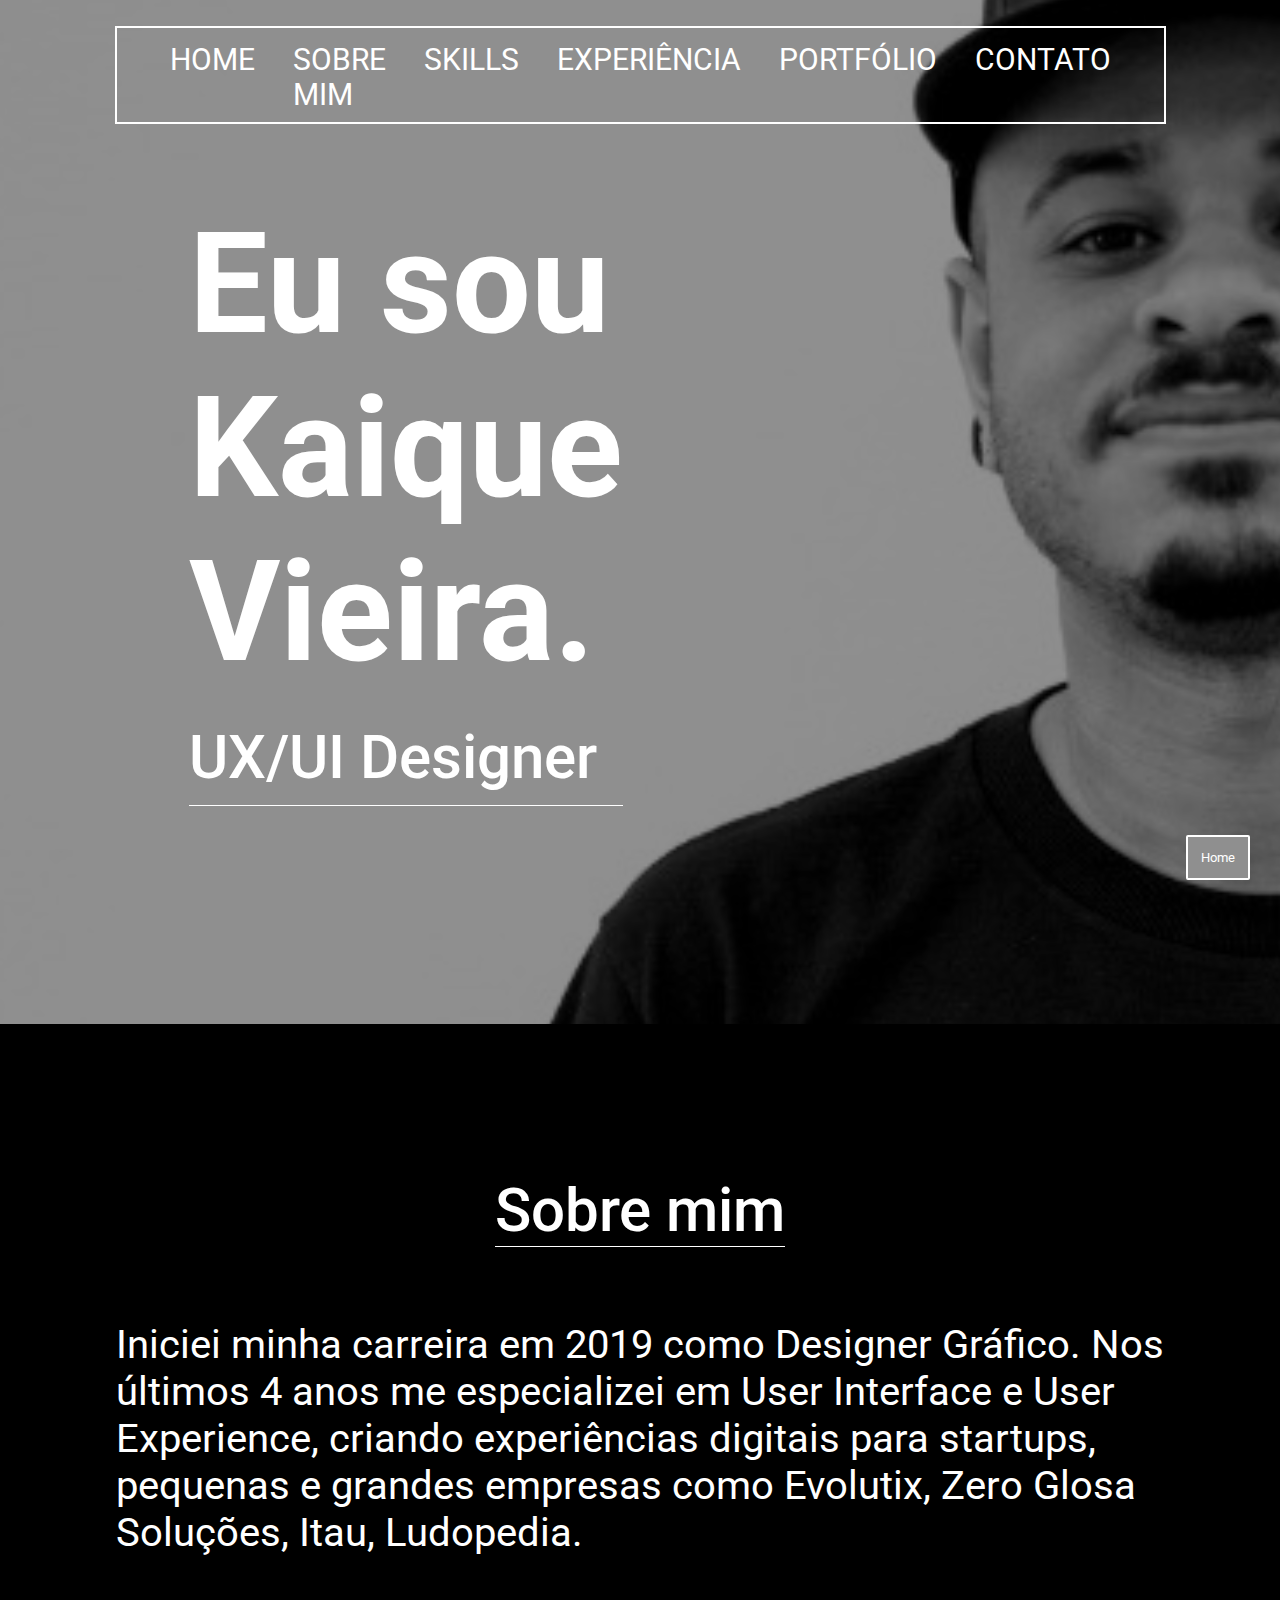
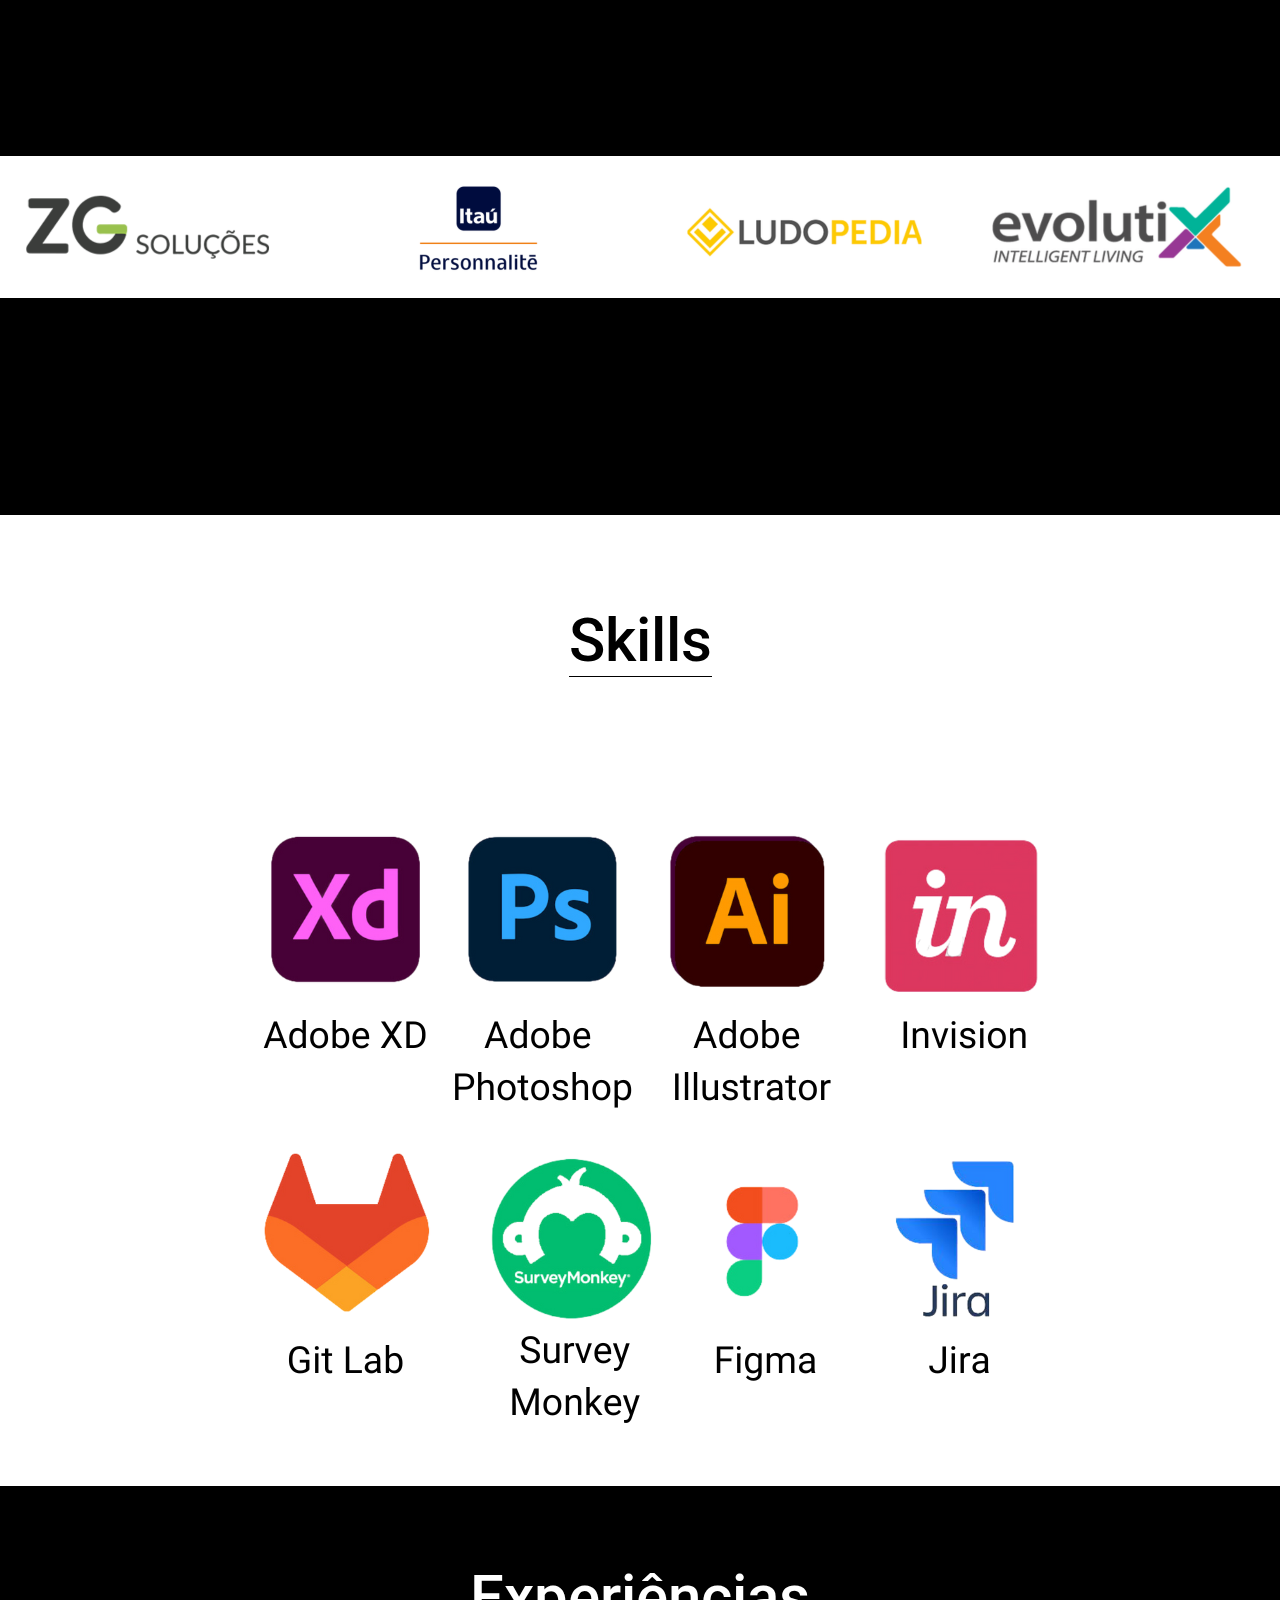
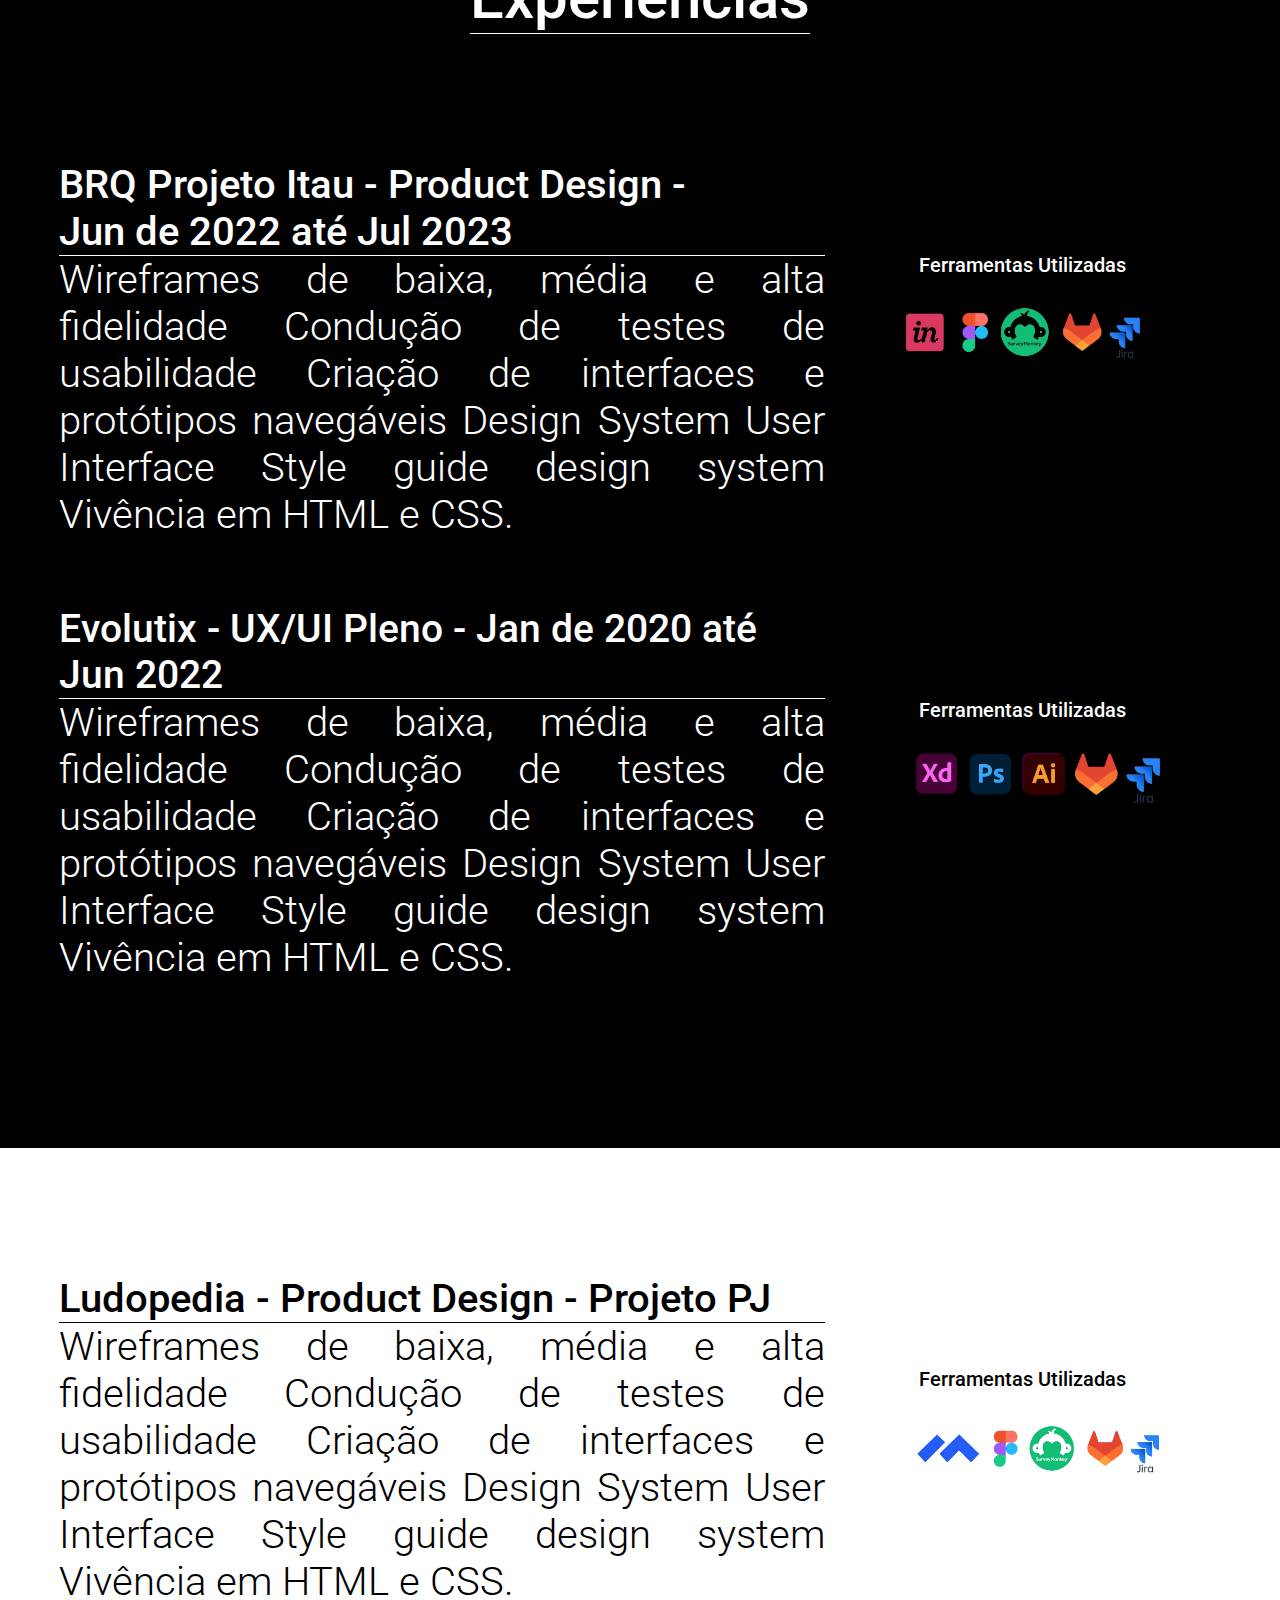
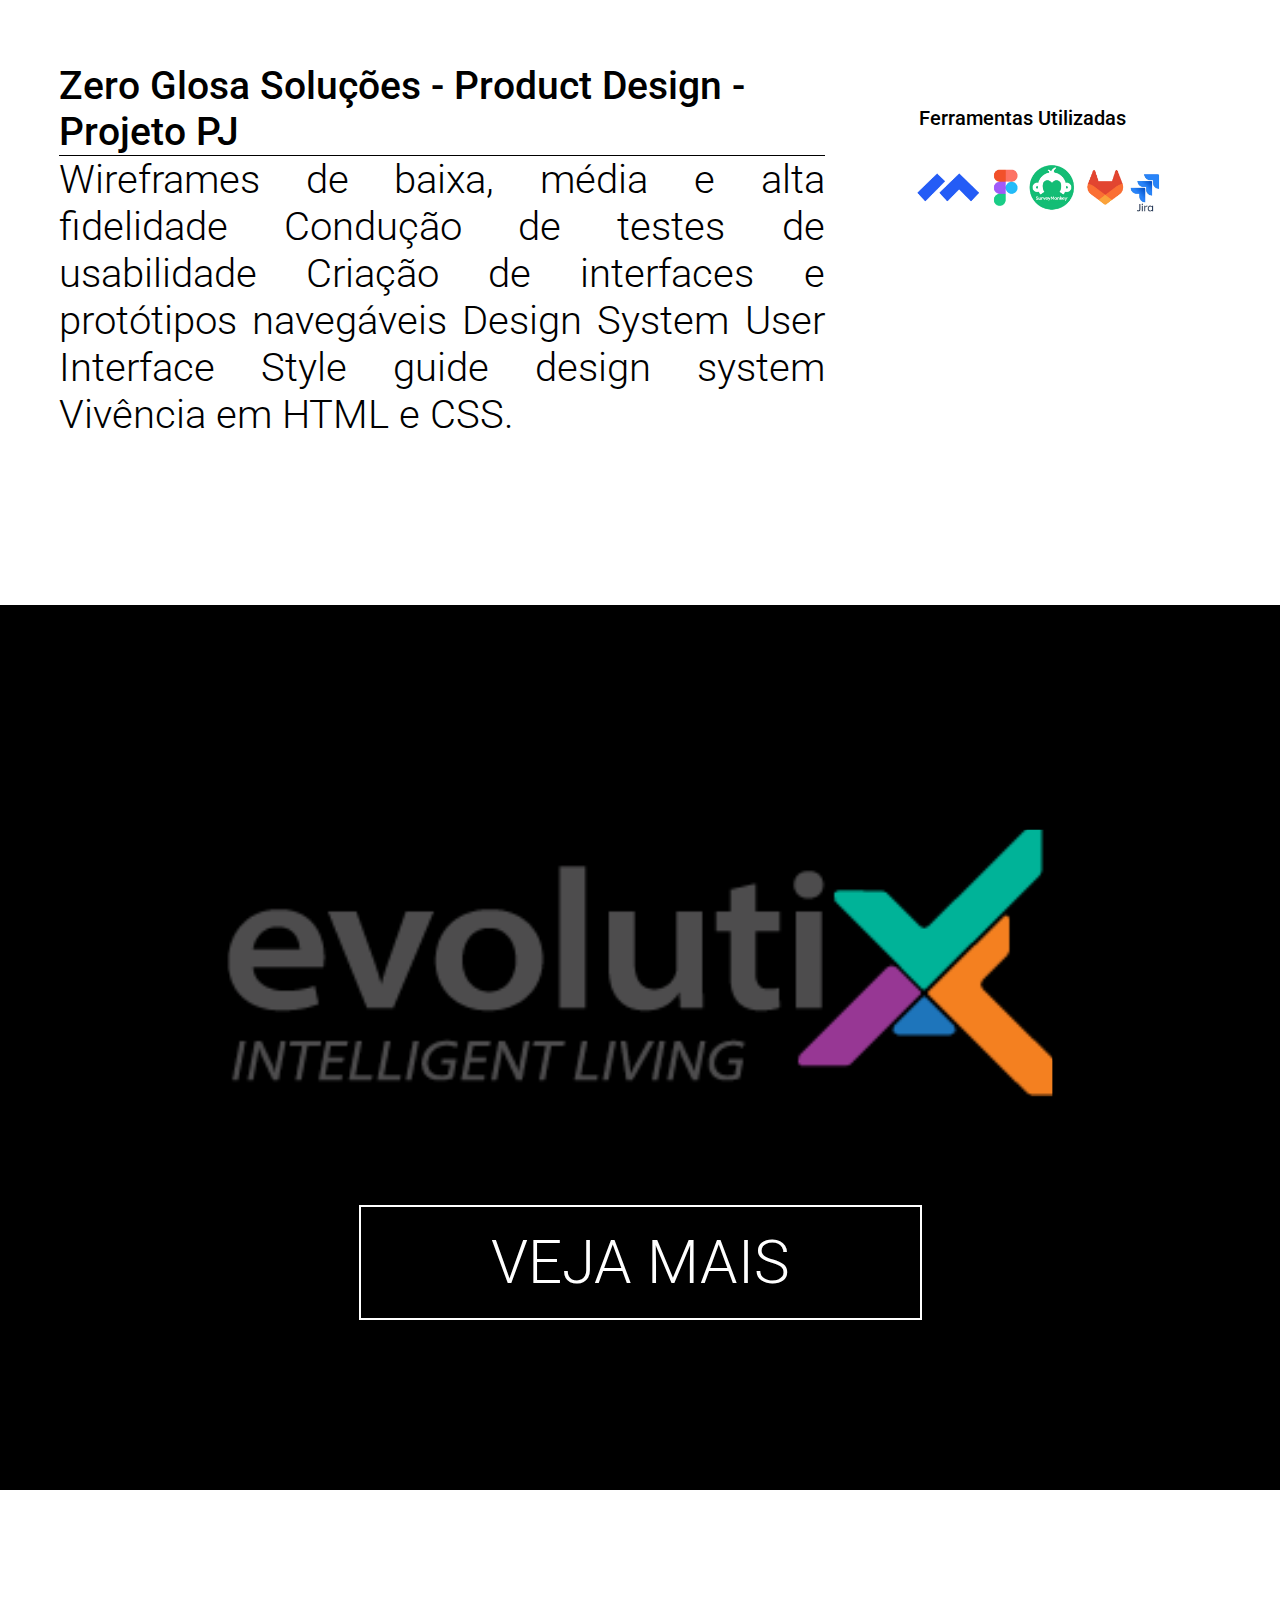
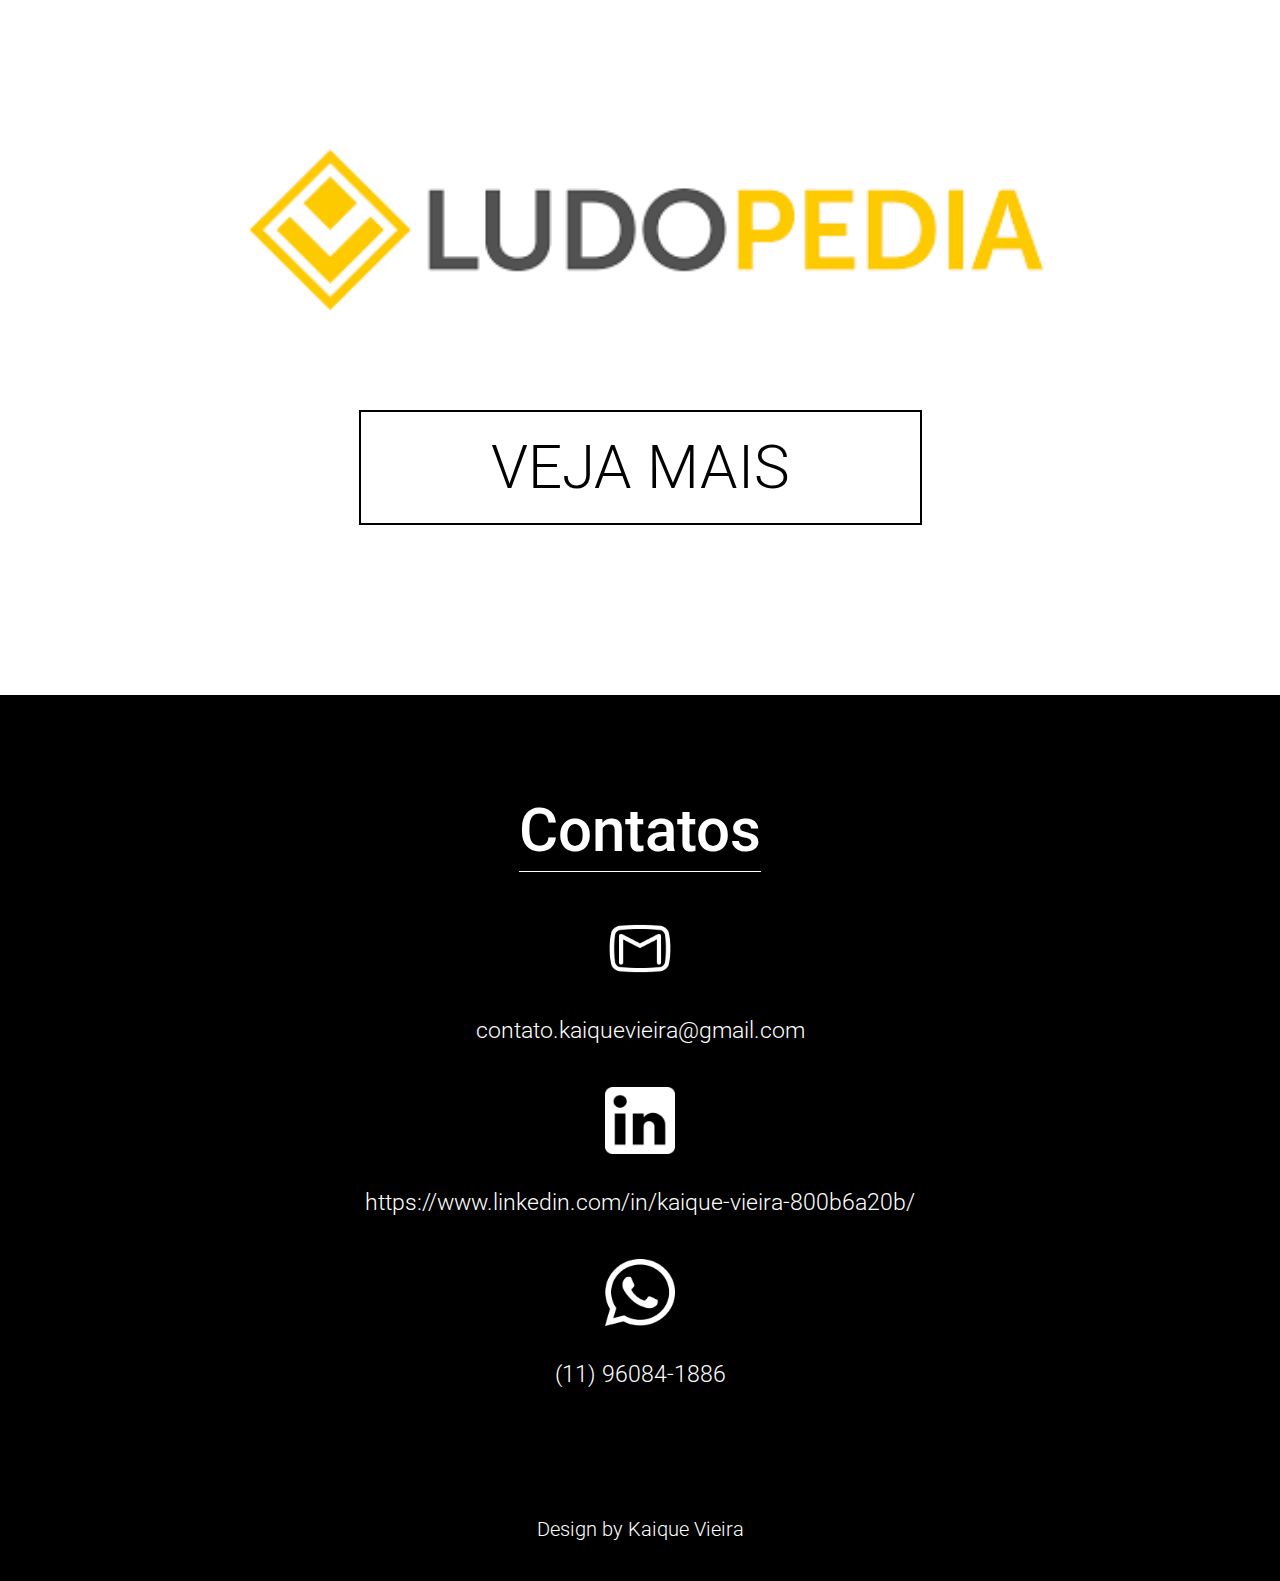
==== index.html @ ed9632e8 "recuperação de versão" ====
<!DOCTYPE html>
<html lang="pt-br">
<head>
	<meta charset="UTF-8">
	<meta name="viewport" content="width=device-width, initial-scale=1.0">
	<meta name="description" content="Olá! Sou Kaique Vieira e esse é meu portfólio.">
	<link rel="stylesheet" type="text/css" href="style.css">
	<script type="text/javascript" src="btn.js"></script>
	<title>Kaique Vieira - Portfólio</title>
</head>
<body>
	<button onclick="topFunction()" id="home-btn" title="Go to top">Home</button>
	<header class="cabecalho">
		<nav class="cabecalho-menu">
			<a class="cabecalho-menu-item" href="#home">HOME</a>
			<a class="cabecalho-menu-item" href="#about">SOBRE MIM</a>
			<a class="cabecalho-menu-item" href="#skills">SKILLS</a>
			<a class="cabecalho-menu-item" href="#exp">EXPERIÊNCIA</a>
			<a class="cabecalho-menu-item" href="#port">PORTFÓLIO</a>
			<a class="cabecalho-menu-item" href="#contato">CONTATO</a>
		</nav>
	</header>
	<main class="conteudo">
		<section class="conteudo-principal" id="home">
			<div class="conteudo-principal-escrito">
				<h1 class="conteudo-principal-escrito-titulo">Eu sou <br> Kaique <br> Vieira.</h1>
				<h3 class="conteudo-principal-escrito-subtitulo">UX/UI Designer</h3>
			</div>
		</section>
		<section class="conteudo-sobre" id="about">
				<h1 class="conteudo-sobre-titulo">Sobre mim</h1>
				<p class="conteudo-sobre-desc">
					Iniciei minha carreira em 2019 como Designer Gráfico. Nos <br>
					últimos 4 anos me especializei em User Interface e User <br>
					Experience, criando experiências digitais para startups, <br>
					pequenas e grandes empresas como Evolutix, Zero Glosa <br>
					Soluções, Itau, Ludopedia.
				</p>
			<img class="conteudo-sobre-imagem" src="src/SobreMim/SobreMim.png">
		</section>
		<section class="conteudo-skills" id="skills">
			<h1 class="conteudo-skills-titulo">Skills</h1>
			<img class="conteudo-skills-imagem" src="src/Skills/skills.png">
		</section>
		<section class="conteudo-experiencias" id="exp">
				<div class="conteudo-experiencias-titulo">
					<h1 class="conteudo-experiencias-titulo-h1">Experiências</h1> 
				</div>
				<div class="conteudo-experiencias-itens-column">
					<div class="conteudo-experiencias-itens-brq">
						<h2 class="conteudo-experiencias-itens-brq-titulo">
							BRQ Projeto Itau - Product Design - <br>
							Jun de 2022 até Jul 2023
						</h2>
						<p class="conteudo-experiencias-itens-brq-desc">
							Wireframes de baixa, média e alta fidelidade 
							Condução de testes de usabilidade Criação de 
							interfaces e protótipos navegáveis Design System 
							User Interface Style guide design system  Vivência 
							em HTML e CSS.                    
						</p>
					</div>
						<div class="conteudo-experiencias-itens-brq-titulo-ferramentas-column">
							<h3 class="conteudo-experiencias-itens-brq-titulo-ferramentas">Ferramentas Utilizadas</h4>
							<img class="conteudo-experiencias-itens-brq-imagens-ferramentas" src="src/Ferramentas/ferramentas brq.PNG" >
						</div>
					

				<div class="conteudo-experiencias-itens-evolutix">
					<h2 class="conteudo-experiencias-itens-evolutix-titulo">
						Evolutix - UX/UI Pleno - Jan de 2020 até Jun 2022
					</h2>
					<p class="conteudo-experiencias-itens-evolutix-desc">
						Wireframes de baixa, média e alta fidelidade 
						Condução de testes de usabilidade Criação de 
						interfaces e protótipos navegáveis Design System 
						User Interface Style guide design system  Vivência 
						em HTML e CSS.                    
					</p>
				</div>
					<div class="conteudo-experiencias-itens-evolutix-titulo-ferramentas-column">
						<h3 class="conteudo-experiencias-itens-evolutix-titulo-ferramentas">Ferramentas Utilizadas</h4>
						<img class="conteudo-experiencias-itens-evolutix-imagens-ferramentas" src="src/Ferramentas/ferramentas evolutix.PNG" >
					</div>
			</div>	


			<div class="conteudo-experiencias-itens-column-second">
				<div class="conteudo-experiencias-itens-ludopedia">
					<h2 class="conteudo-experiencias-itens-ludopedia-titulo">
						Ludopedia - Product Design - Projeto PJ 
					</h2>
					<p class="conteudo-experiencias-itens-ludopedia-desc">
						Wireframes de baixa, média e alta fidelidade 
						Condução de testes de usabilidade Criação de 
						interfaces e protótipos navegáveis Design System 
						User Interface Style guide design system  Vivência 
						em HTML e CSS.                    
					</p>
				</div>
					<div class="conteudo-experiencias-itens-ludopedia-titulo-ferramentas-column">
						<h3 class="conteudo-experiencias-itens-ludopedia-titulo-ferramentas">Ferramentas Utilizadas</h4>
						<img class="conteudo-experiencias-itens-ludopedia-imagens-ferramentas" src="src/Ferramentas/ferramentas ludopedia.PNG" >
					</div>
				

			<div class="conteudo-experiencias-itens-zg">
				<h2 class="conteudo-experiencias-itens-zg-titulo">
					Zero Glosa Soluções - Product Design - Projeto PJ
				</h2>
				<p class="conteudo-experiencias-itens-zg-desc">
					Wireframes de baixa, média e alta fidelidade 
					Condução de testes de usabilidade Criação de 
					interfaces e protótipos navegáveis Design System 
					User Interface Style guide design system  Vivência 
					em HTML e CSS.                    
				</p>
			</div>
				<div class="conteudo-experiencias-itens-zg-titulo-ferramentas-column">
					<h3 class="conteudo-experiencias-itens-zg-titulo-ferramentas">Ferramentas Utilizadas</h4>
					<img class="conteudo-experiencias-itens-zg-imagens-ferramentas" src="src/Ferramentas/ferramentas zg.PNG" >
				</div>
		</div>	



			


		</section>
		<section class="conteudo-portfolio-1" id="port">
			<div class="conteu-portfolio-evolutix">
				<img class="conteudo-portfolio-evolutix-imagem" src="src/portfolio/evolutix.png">
				<div  class="conteudo-portfolio-evolutix-btn">
					<button type="button" class="conteudo-portfolio-evolutix-btn-texto"> VEJA MAIS </button>
				</div>
			</div>
		</section>
		<section class="conteudo-portfolio-2">
			<div class="conteu-portfolio-ludopedia">
				<img class="conteudo-portfolio-ludopedia-imagem" src="src/portfolio/ludopedia.png" >
				<div  class="conteudo-portfolio-ludopedia-btn">
					<button type="button" class="conteudo-portfolio-ludopedia-btn-texto"> VEJA MAIS </button>
				</div>
			</div>
		</section>
	</main>
	<footer class="rodape" id="contato">
		<div class="rodape-conteudo">
			<h1 class="rodape-conteudo-titulo"> Contatos</h1>
			<img class="rodape-conteudo-imagem" src="src/Contato/email.png">
			<p class="rodape-conteudo-texto">contato.kaiquevieira@gmail.com</p>
			<img class="rodape-conteudo-imagem" src="src/Contato/linkedin.png">
			<p class="rodape-conteudo-texto">https://www.linkedin.com/in/kaique-vieira-800b6a20b/</p>
			<img class="rodape-conteudo-imagem" src="src/Contato/wpp.png">
			<p class="rodape-conteudo-texto">(11) 96084-1886</p>
			<h4 class="rodape-conteudo-assinatura">Design by Kaique Vieira</h4>
		</div>
	</footer>
</body>
</html>
---- style.css ----
@import url('https://fonts.googleapis.com/css2?family=Roboto:ital,wght@0,100;0,300;0,400;0,500;0,700;1,100;1,300&display=swap');

html{
  scroll-behavior: smooth;
}

* {
  margin: 0;
  padding: 0;
  box-sizing: border-box;
  text-decoration: none;
}

body{
  font-size: 100%;
  max-width: 1440px;
  margin: 0 auto;
  background: url(src/Home/Kaique\ Vieira\ -\ Home.png);
  background-repeat: no-repeat;
  background-position-x: center;
  background-color: #000;}

.cabecalho{
  display: flex;
  flex-direction: row;
  align-items: center;
  justify-content: center;
  padding: 26px 162px 0px 162px;
  background: rgba(0, 0, 0, 0.44);
}

.cabecalho-menu{
  display: flex;
  gap: 38px;
  border: 2px solid #FFF;
  padding: 14px 53px 10px 53px;
}

.cabecalho-menu-item{
  color: #FFF;
  text-align: justify;
  font-family: Roboto;
  font-size: 30px;
  font-style: normal;
  font-weight: 400;
  line-height: normal;
}

.cabecalho-menu-item:hover{
  color: #6FCF57;
}

.home{
  display: flex;
  background: rgba(0, 0, 0, 0.44);
}

.conteudo{
  background: rgba(0, 0, 0, 0.44);
}

.conteudo-principal{
  display: flex;
  flex-direction: row;
  align-items: center;
  justify-content: flex-start;
}

.conteudo-principal-escrito{
  display: flex;
  flex-direction: column;
  gap: 28px;
  padding: 78px 816px 369px 189px;
}

.conteudo-principal-escrito-titulo{
  color: #FFF;
  font-family: Roboto;
  font-size: 140px;
  font-style: normal;
  font-weight: 700;
  line-height: normal;
}

.conteudo-principal-escrito-subtitulo{
  color: #FFF;
  font-family: Roboto;
  font-size: 60px;
  font-style: normal;
  font-weight: 500;
  line-height: normal;
  padding-bottom: 12px;
  border-bottom: 1.6px solid #FFF;
}

.conteudo-sobre{
  display: flex;
  flex-direction: column;
  align-items: center;
  justify-content: center;
  background-color: #000;
}

.conteudo-sobre-titulo{
  color: #FFF;
  font-family: Roboto;
  font-size: 60px;
  font-style: normal;
  font-weight: 500;
  line-height: normal;
  border-bottom: 1.6px solid #FFF;
}

.conteudo-sobre-desc{
  color: #FFF;
  text-align: justify;
  font-family: Roboto;
  font-size: 40px;
  font-style: normal;
  font-weight: 400;
  line-height: normal;
  padding-top: 74px;
  padding-bottom: 200px;
}

.conteudo-sobre-imagem{
padding-bottom: 217px;
}


.conteudo-skills{
  display: flex;
  flex-direction: column;
  align-items: center;
  justify-content: center;
  background-color: #fff;
}

.conteudo-skills-titulo{
  color: #000;
  font-family: Roboto;
  font-size: 60px;
  font-style: normal;
  font-weight: 500;
  line-height: normal;
  border-bottom: 1.6px solid #000;
  padding-top: 90px;
}

.conteudo-experiencias-titulo{
  display: flex;
  flex-direction: column;
  align-items: center;
  justify-content: center;
}

.conteudo-experiencias-titulo-h1{
  color: #FFF;
  font-family: Roboto;
  font-size: 60px;
  font-style: normal;
  font-weight: 500;
  line-height: normal;
  padding-top: 76px;
  border-bottom: 1.6px solid #fff;
}

.conteudo-experiencias-itens-column{
  display: grid;
  grid-template-columns: auto auto auto;
  padding: 59px;
  
}

.conteudo-experiencias-itens-brq{
  grid-column-start: 1;
  grid-column-end: 3;
  
}

.conteudo-experiencias-itens-brq-titulo{
  padding-top: 68px;
  color: #FFF;
  text-align: left;
  font-family: Roboto;
  font-size: 40px;
  font-style: normal;
  font-weight: 500;
  line-height: normal;
}

.conteudo-experiencias-itens-brq-desc{
  border-top: 1.6px solid #fff;
  color: #FFF;
  text-align: justify;
  font-family: Roboto;
  font-size: 40px;
  font-style: normal;
  font-weight: 300;
  line-height: normal;
  
}

.conteudo-experiencias-itens-brq-titulo-ferramentas-column{
  padding-top: 160px;
  display: flex;
  flex-direction: column;
  align-items: center;
}
.conteudo-experiencias-itens-brq-titulo-ferramentas{
  color: #FFF;
  text-align: center;
  font-family: Roboto;
  font-size: 20px;
  font-style: normal;
  font-weight: 500;
  line-height: normal;
  
}

.conteudo-experiencias-itens-brq-imagens-ferramentas{
  width: 60%;
  padding-top: 30px;
}

.conteudo-experiencias-itens-evolutix{
  grid-column-start: 1;
  grid-column-end: 3;
  
}

.conteudo-experiencias-itens-evolutix-titulo{
  padding-top: 68px;
  color: #FFF;
  text-align: left;
  font-family: Roboto;
  font-size: 39px;
  font-style: normal;
  font-weight: 500;
  line-height: normal;

}

.conteudo-experiencias-itens-evolutix-desc{
  border-top: 1.6px solid #fff;
  color: #FFF;
  text-align: justify;
  font-family: Roboto;
  font-size: 40px;
  font-style: normal;
  font-weight: 300;
  line-height: normal;
  padding-bottom: 108px;
}

.conteudo-experiencias-itens-evolutix-titulo-ferramentas-column{
  padding-top: 160px;
  grid-column-start: 3;
  grid-column-end: 3;
}
.conteudo-experiencias-itens-evolutix-titulo-ferramentas{
  color: #FFF;
  text-align: center;
  font-family: Roboto;
  font-size: 20px;
  font-style: normal;
  font-weight: 500;
  line-height: normal;
  
}

.conteudo-experiencias-itens-evolutix-imagens-ferramentas{
  width: 85%;
  padding-top: 30px;
  padding-left: 90px;
}

.conteudo-experiencias-itens-column-second{
  display: grid;
  grid-template-columns: auto auto auto;
  padding: 59px;
  background-color: #FFF;
}


.conteudo-experiencias-itens-ludopedia{
  grid-column-start: 1;
  grid-column-end: 3;
  background-color: #FFF;
}

.conteudo-experiencias-itens-ludopedia-titulo{
  padding-top: 68px;
  color: #000;
  text-align: left;
  font-family: Roboto;
  font-size: 40px;
  font-style: normal;
  font-weight: 500;
  line-height: normal;

}

.conteudo-experiencias-itens-ludopedia-desc{
  border-top: 1.6px solid #000;
  color: #000;
  text-align: justify;
  font-family: Roboto;
  font-size: 40px;
  font-style: normal;
  font-weight: 300;
  line-height: normal;
  padding-bottom: 58px;
}

.conteudo-experiencias-itens-ludopedia-titulo-ferramentas-column{
  padding-top: 160px;
  grid-column-start: 3;
  grid-column-end: 3;
}
.conteudo-experiencias-itens-ludopedia-titulo-ferramentas{
  color: #000;
  text-align: center;
  font-family: Roboto;
  font-size: 20px;
  font-style: normal;
  font-weight: 500;
  line-height: normal;
  
}

.conteudo-experiencias-itens-ludopedia-imagens-ferramentas{
  width: 85%;
  padding-top: 30px;
  padding-left: 90px;
}


.conteudo-experiencias-itens-zg{
  grid-column-start: 1;
  grid-column-end: 3;
  background-color: #FFF;
}

.conteudo-experiencias-itens-zg-titulo{
  color: #000;
  text-align: left;
  font-family: Roboto;
  font-size: 39px;
  font-style: normal;
  font-weight: 500;
  line-height: normal;

}

.conteudo-experiencias-itens-zg-desc{
  border-top: 1.6px solid #000;
  color: #000;
  text-align: justify;
  font-family: Roboto;
  font-size: 40px;
  font-style: normal;
  font-weight: 300;
  line-height: normal;
  padding-bottom: 108px;
}

.conteudo-experiencias-itens-zg-titulo-ferramentas-column{
  padding-top: 43px;
  grid-column-start: 3;
  grid-column-end: 3;
}
.conteudo-experiencias-itens-zg-titulo-ferramentas{
  color: #000;
  text-align: center;
  font-family: Roboto;
  font-size: 20px;
  font-style: normal;
  font-weight: 500;
  line-height: normal;
  
}

.conteudo-experiencias-itens-zg-imagens-ferramentas{
  width: 85%;
  padding-top: 30px;
  padding-left: 90px;
}

.conteudo-portfolio-1{
  display: flex;
  flex-direction: column;
  align-items: center;
  justify-content: center;
  background-color: #000;
}

.conteudo-portfolio-evolutix-imagem{
  padding-top: 220px;
}

.conteudo-portfolio-evolutix-btn{
  display: flex;
  justify-content: center;
  padding-top:100px;
  padding-bottom: 170px;
  
}
.conteudo-portfolio-evolutix-btn-texto{
  color: #fff;
  text-align: center;
  font-family: Roboto;
  font-size: 60px;
  font-style: normal;
  font-weight: 300;
  line-height: normal;
  background-color: #000;
  padding: 20px 130px 20px 130px;
  border: 2px  solid #FFF;
}

.conteudo-portfolio-2{
  display: flex;
  flex-direction: column;
  align-items: center;
  justify-content: center;
  background-color: #FFF;
}
.conteudo-portfolio-ludopedia-imagem{
  padding-top: 200px;
}

.conteudo-portfolio-ludopedia-btn{
  display: flex;
  justify-content: center;
  padding-top: 40px;
  padding-bottom: 170px;
}
.conteudo-portfolio-ludopedia-btn-texto{
  color: #000;
  text-align: center;
  font-family: Roboto;
  font-size: 60px;
  font-style: normal;
  font-weight: 300;
  line-height: normal;
  background-color: white;
  padding: 20px 130px 20px 130px;
  border: 2px solid #000;
}

.rodape{
  background: #000;
  display: flex;
  flex-direction: row;
  align-items: center;
  justify-content: center;
}

.rodape-conteudo{
  display: flex;
  flex-direction: column;
  align-items: center;
  justify-content: center;
}

.rodape-conteudo-titulo{
  padding-top: 100px;
  padding-bottom: 5px;
  color: #FFF;
  font-family: Roboto;
  font-size: 60px;
  font-style: normal;
  font-weight: 500;
  line-height: normal;
  border-bottom: 1.6px solid #FFF;

}

.rodape-conteudo-texto{
  color: #FFF;
  font-family: Roboto;
  font-size: 23px;
  font-style: normal;
  font-weight: 300;
  line-height: normal;
  padding-top: 35px;
}

.rodape-conteudo-imagem{
  width: 70px;
  height: 110px;
  padding-top: 43px;
}


.rodape-conteudo-assinatura{
  color: #FFF;
  font-family: Roboto;
  font-size: 20px;
  font-style: normal;
  font-weight: 300;
  line-height: normal;
  padding-top: 129px;
  padding-bottom: 40px;
}


#home-btn {
  display: flex;
  position: fixed;
  bottom: 20px;
  right: 30px;
  z-index: 99;
  font-size: 13px;
  border: 2px solid #fff;
  outline: none;
  background-color: #8F8F8F;
  color: #FFF;
  font-family: Roboto;
  padding: 13px;
  border-radius: 2px;
}

#home-btn:hover {
  background-color: #1a1919;
  color: #6FCF57;
}
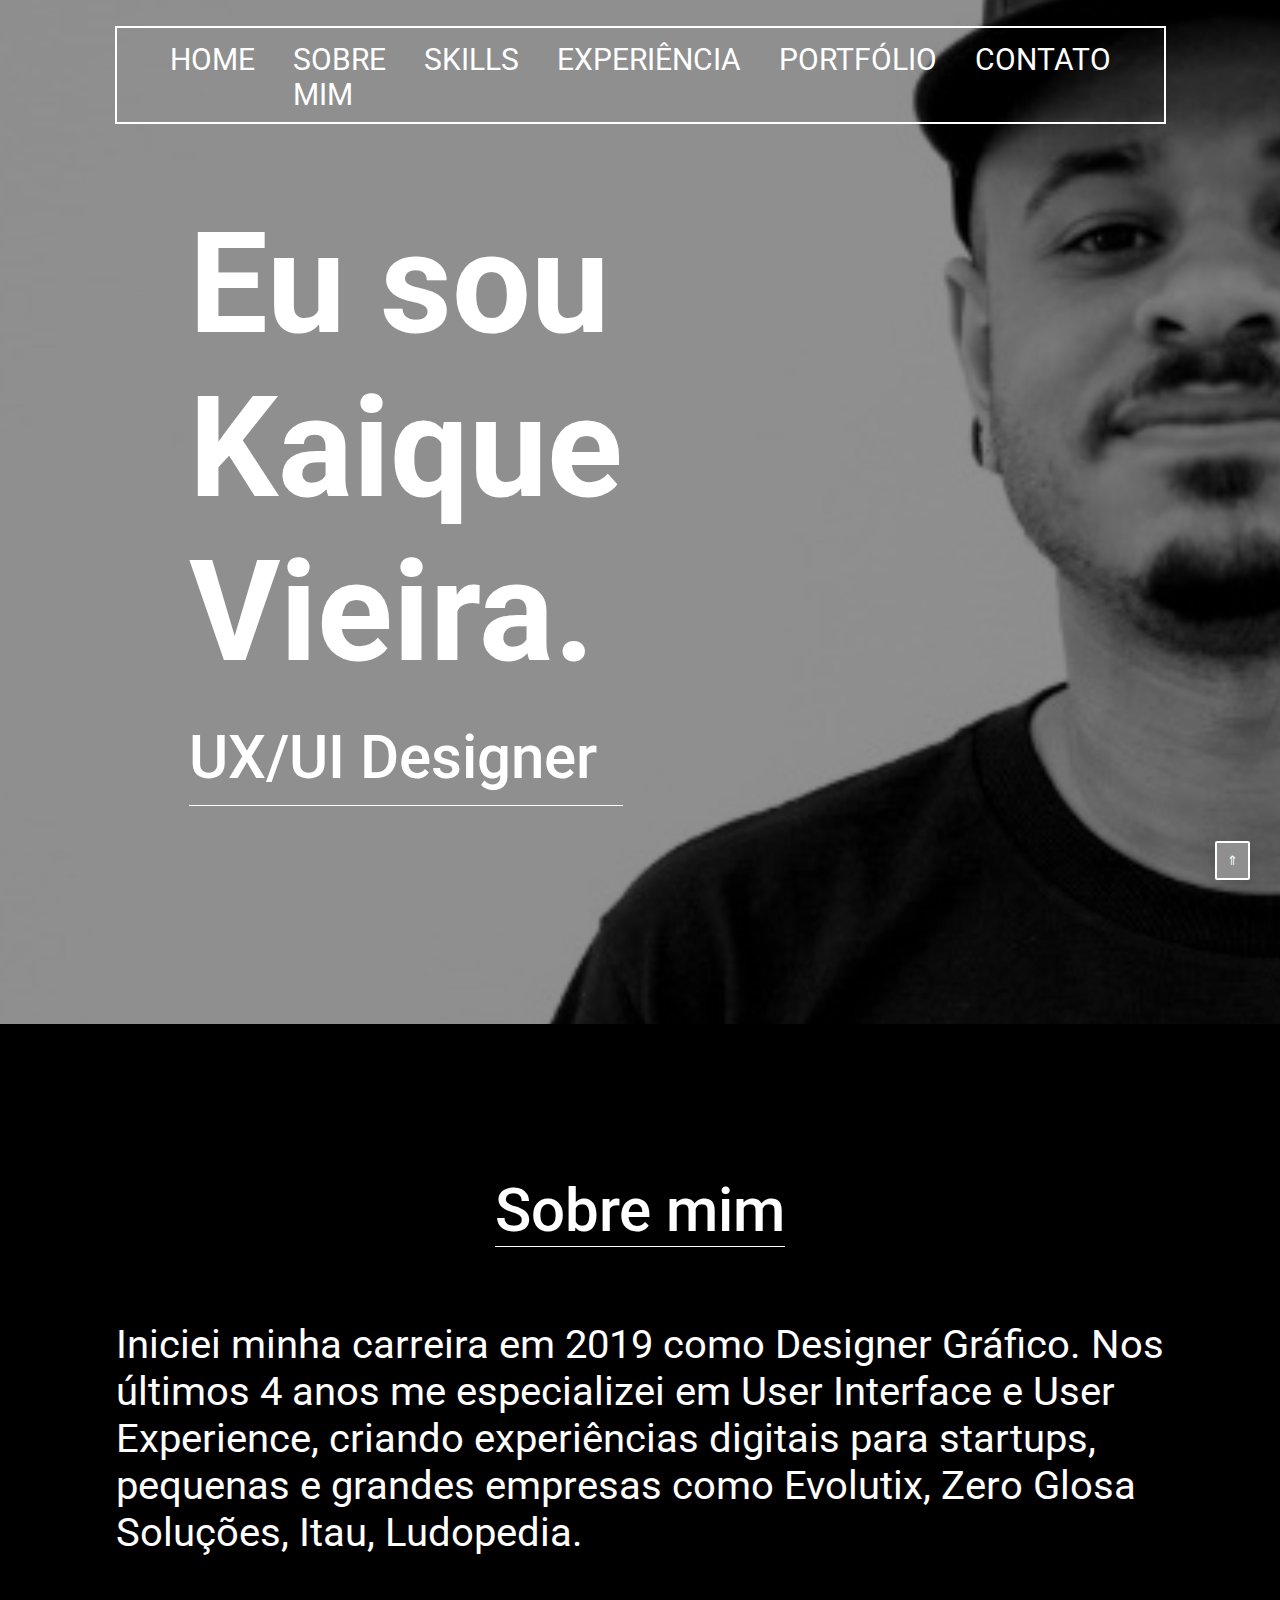
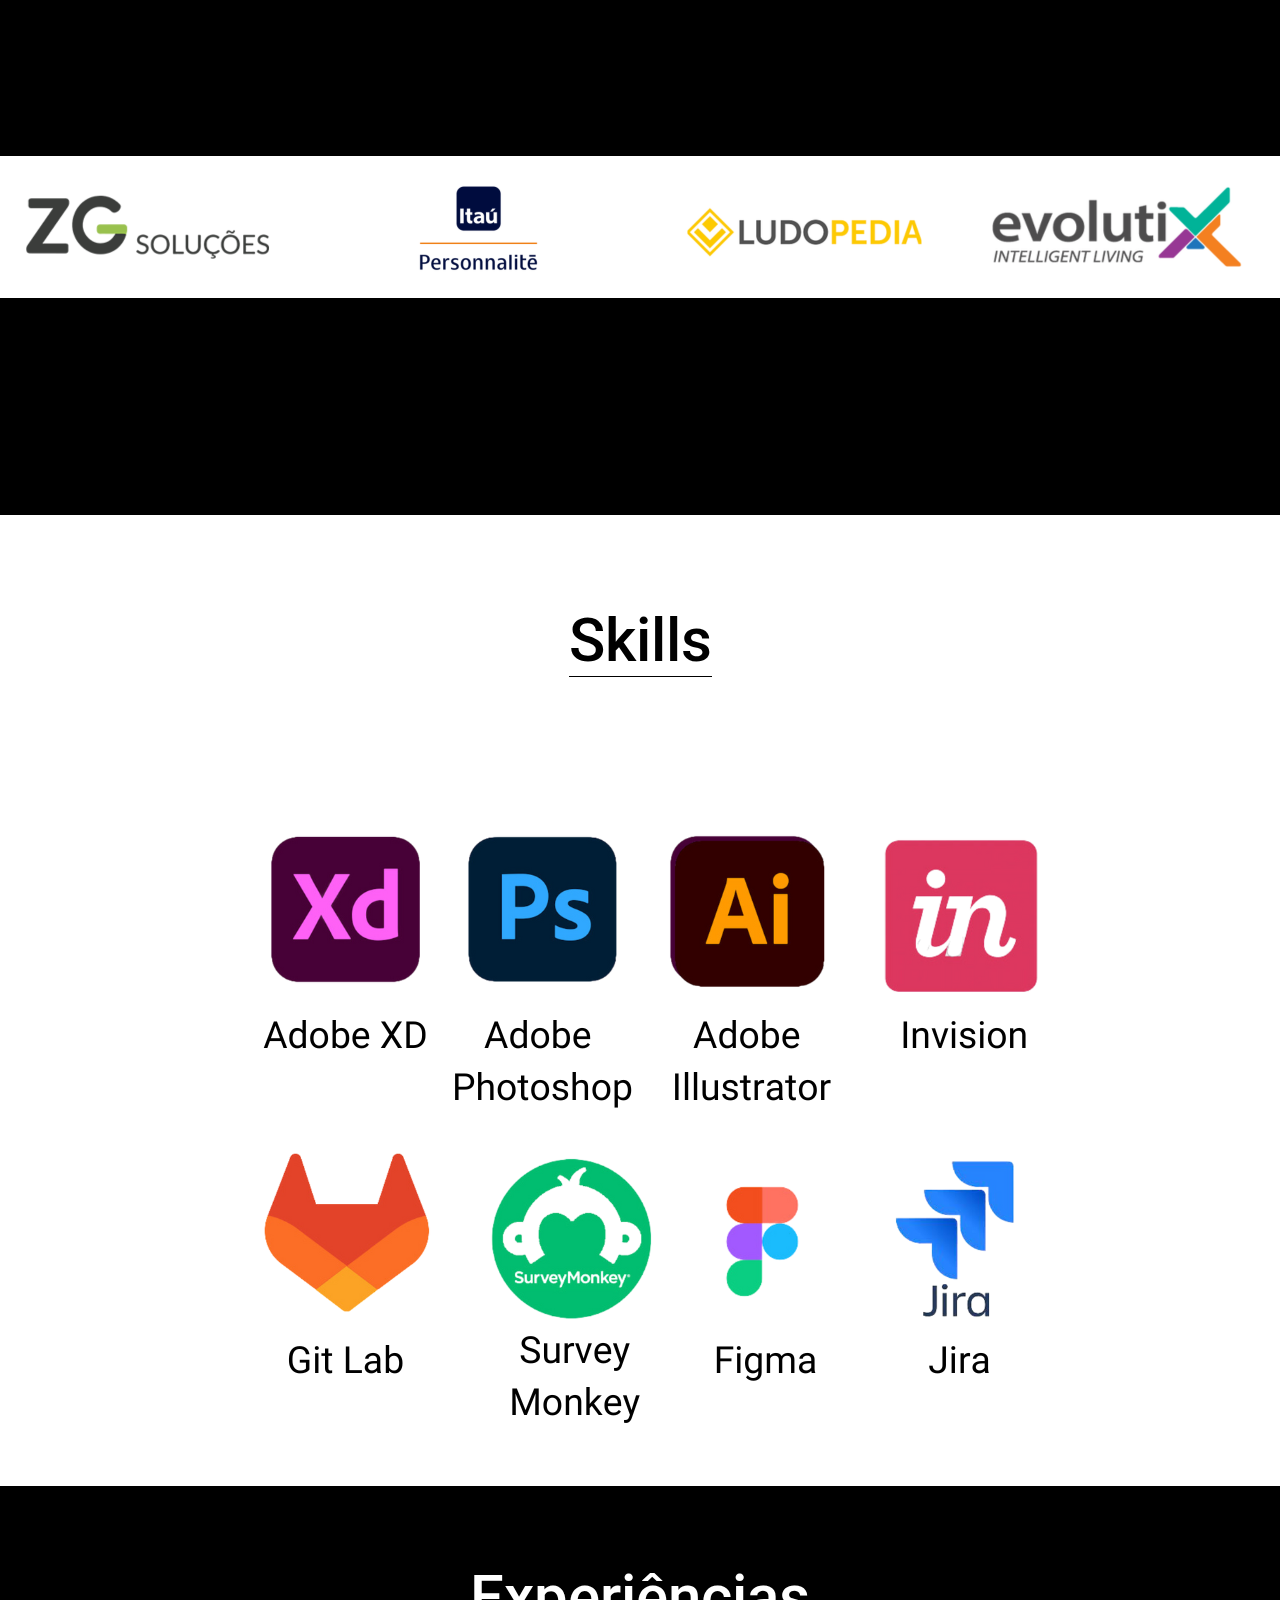
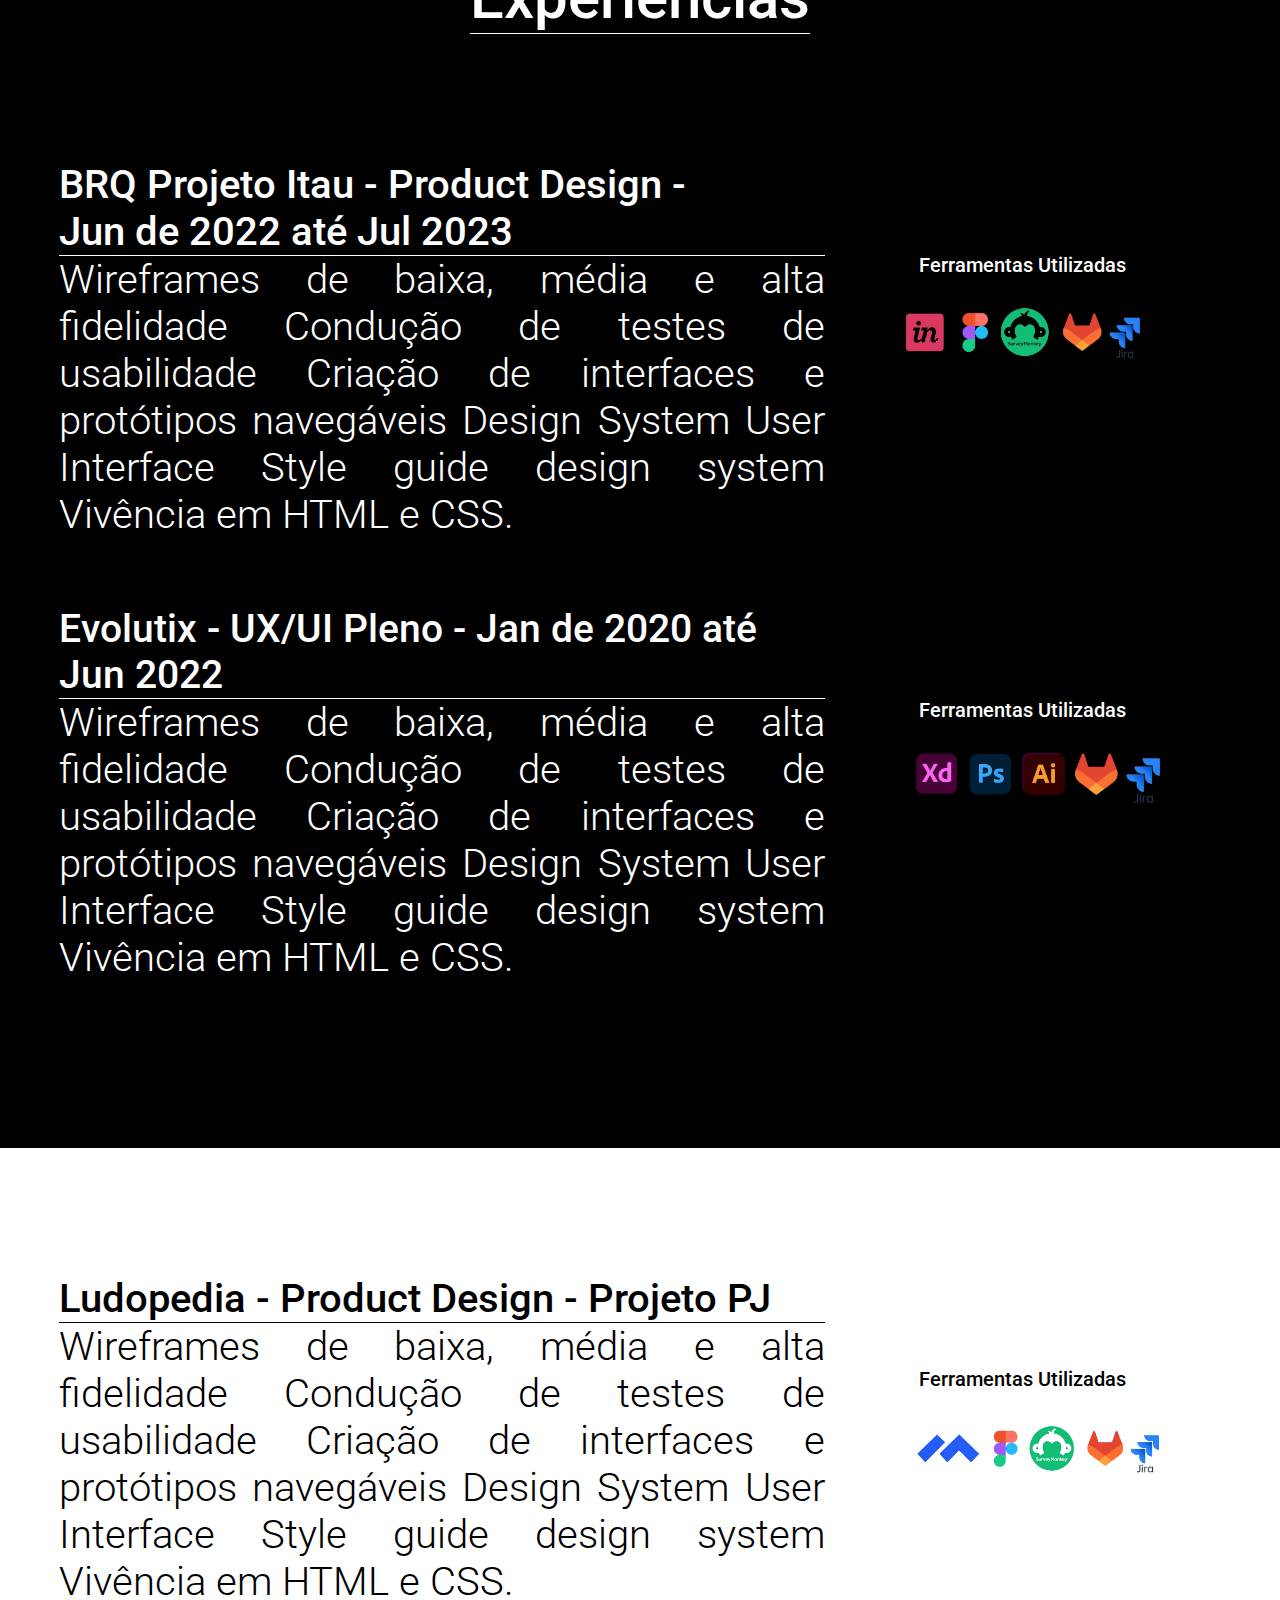
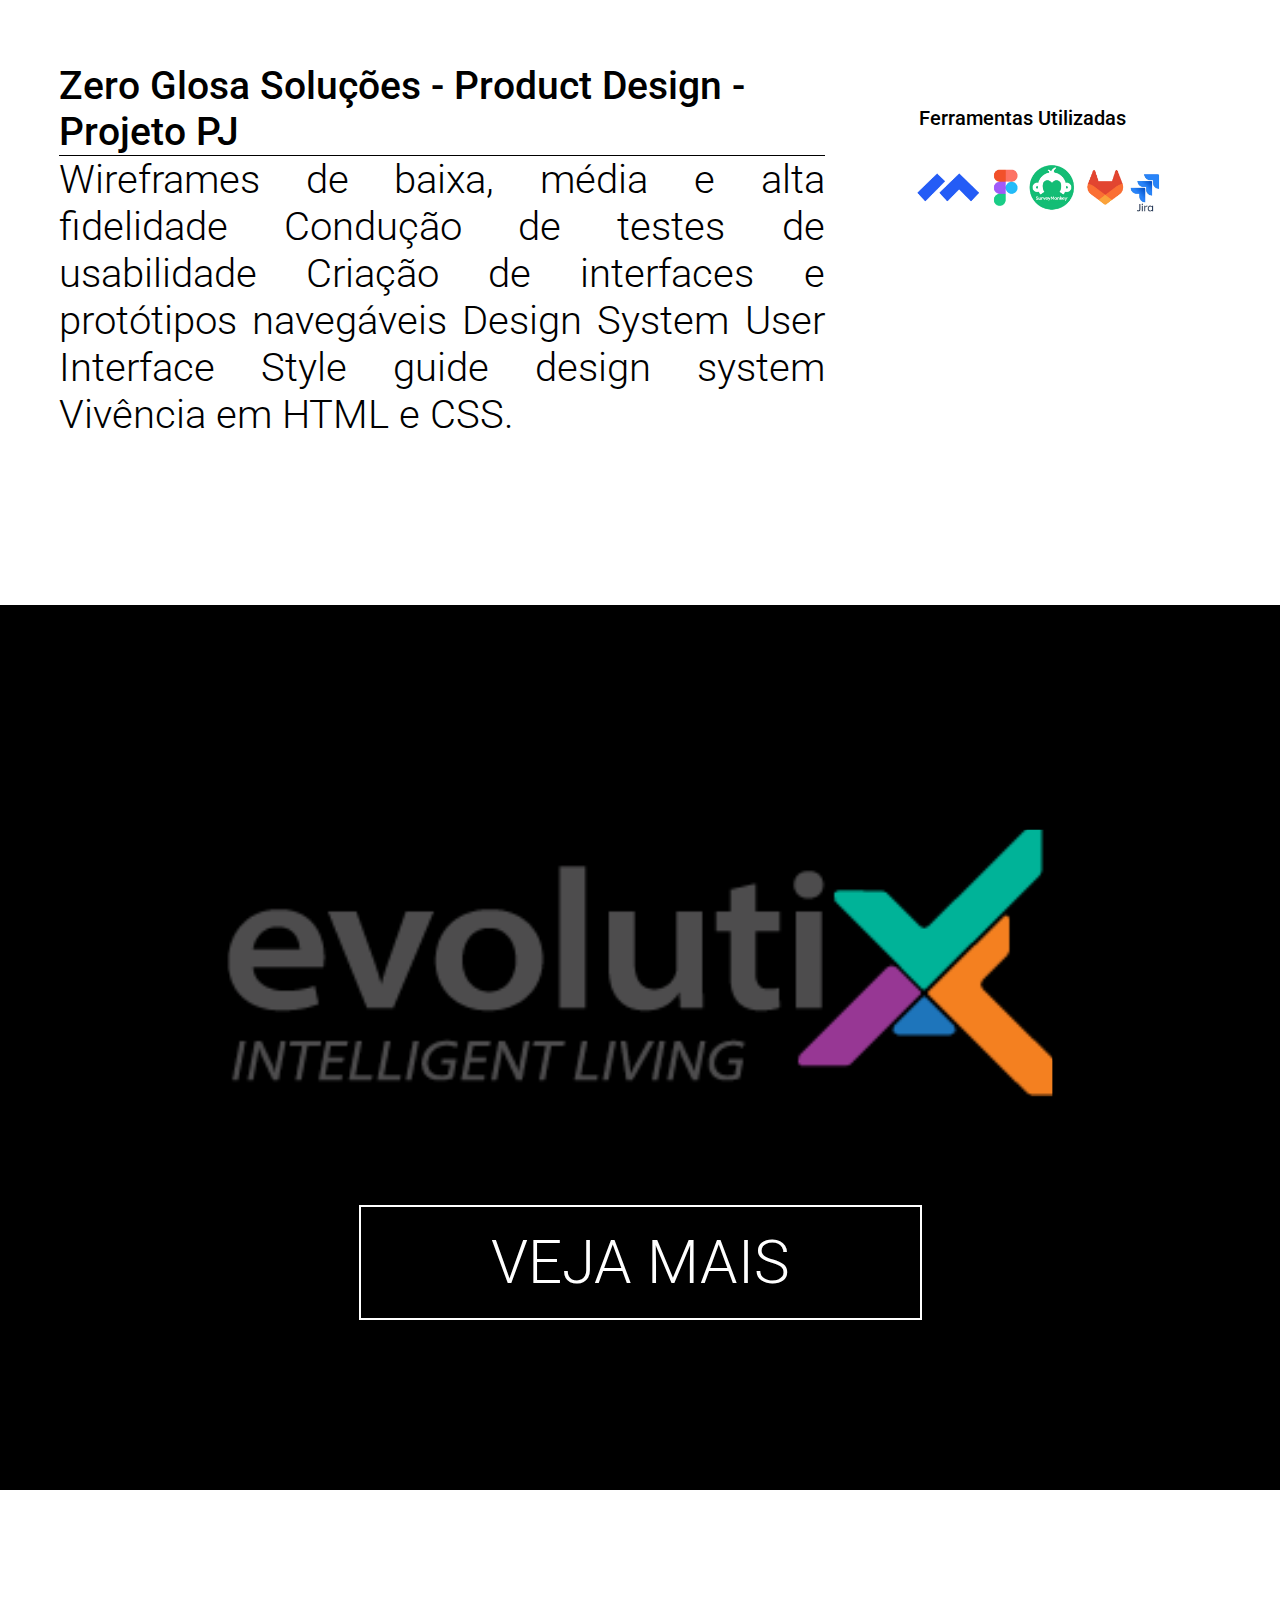
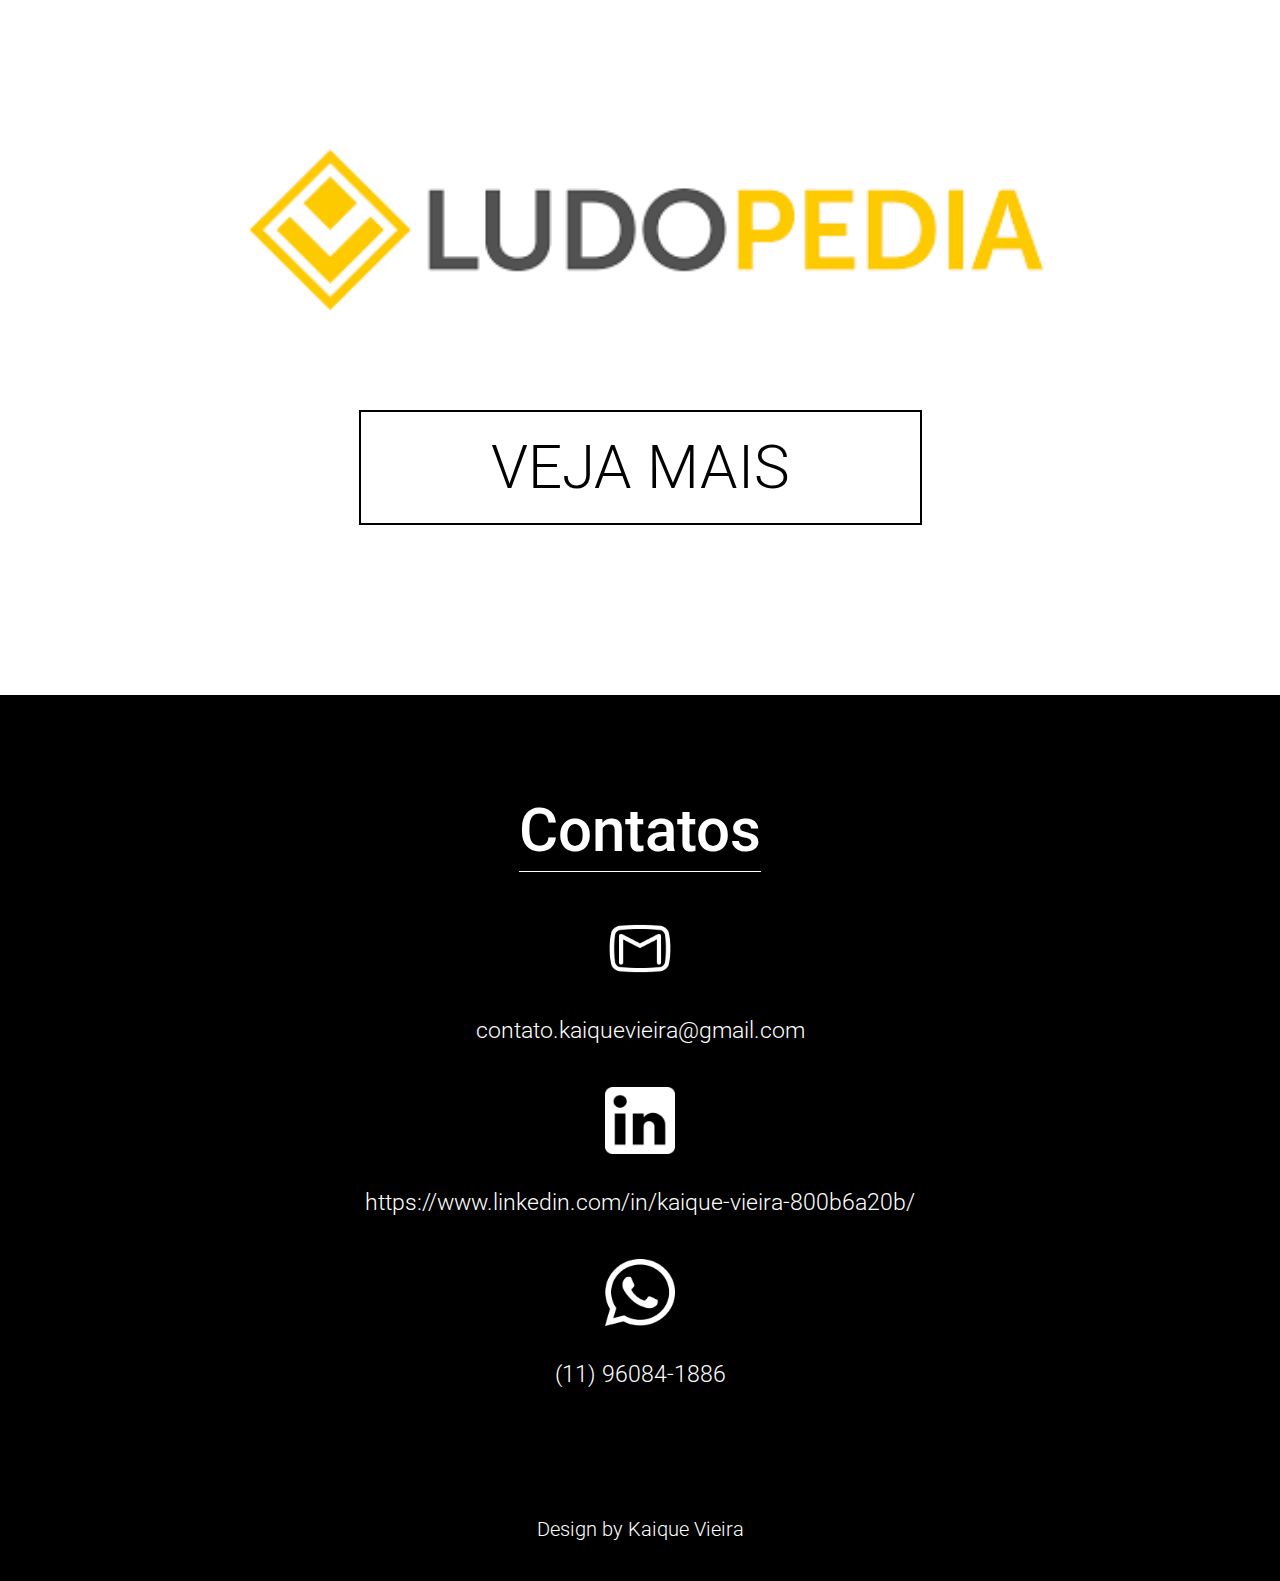
==== commit 11f6b7e9: "add evolutix portfolio e ajustes pequenos no html e css" ====
--- a/index.html
+++ b/index.html
@@ -1,161 +1,155 @@
-<!DOCTYPE html>
-<html lang="pt-br">
-<head>
-	<meta charset="UTF-8">
-	<meta name="viewport" content="width=device-width, initial-scale=1.0">
-	<meta name="description" content="Olá! Sou Kaique Vieira e esse é meu portfólio.">
-	<link rel="stylesheet" type="text/css" href="style.css">
-	<script type="text/javascript" src="btn.js"></script>
-	<title>Kaique Vieira - Portfólio</title>
-</head>
-<body>
-	<button onclick="topFunction()" id="home-btn" title="Go to top">Home</button>
-	<header class="cabecalho">
-		<nav class="cabecalho-menu">
-			<a class="cabecalho-menu-item" href="#home">HOME</a>
-			<a class="cabecalho-menu-item" href="#about">SOBRE MIM</a>
-			<a class="cabecalho-menu-item" href="#skills">SKILLS</a>
-			<a class="cabecalho-menu-item" href="#exp">EXPERIÊNCIA</a>
-			<a class="cabecalho-menu-item" href="#port">PORTFÓLIO</a>
-			<a class="cabecalho-menu-item" href="#contato">CONTATO</a>
-		</nav>
-	</header>
-	<main class="conteudo">
-		<section class="conteudo-principal" id="home">
-			<div class="conteudo-principal-escrito">
-				<h1 class="conteudo-principal-escrito-titulo">Eu sou <br> Kaique <br> Vieira.</h1>
-				<h3 class="conteudo-principal-escrito-subtitulo">UX/UI Designer</h3>
-			</div>
-		</section>
-		<section class="conteudo-sobre" id="about">
-				<h1 class="conteudo-sobre-titulo">Sobre mim</h1>
-				<p class="conteudo-sobre-desc">
-					Iniciei minha carreira em 2019 como Designer Gráfico. Nos <br>
-					últimos 4 anos me especializei em User Interface e User <br>
-					Experience, criando experiências digitais para startups, <br>
-					pequenas e grandes empresas como Evolutix, Zero Glosa <br>
-					Soluções, Itau, Ludopedia.
-				</p>
-			<img class="conteudo-sobre-imagem" src="src/SobreMim/SobreMim.png">
-		</section>
-		<section class="conteudo-skills" id="skills">
-			<h1 class="conteudo-skills-titulo">Skills</h1>
-			<img class="conteudo-skills-imagem" src="src/Skills/skills.png">
-		</section>
-		<section class="conteudo-experiencias" id="exp">
-				<div class="conteudo-experiencias-titulo">
-					<h1 class="conteudo-experiencias-titulo-h1">Experiências</h1> 
-				</div>
-				<div class="conteudo-experiencias-itens-column">
-					<div class="conteudo-experiencias-itens-brq">
-						<h2 class="conteudo-experiencias-itens-brq-titulo">
-							BRQ Projeto Itau - Product Design - <br>
-							Jun de 2022 até Jul 2023
-						</h2>
-						<p class="conteudo-experiencias-itens-brq-desc">
-							Wireframes de baixa, média e alta fidelidade 
-							Condução de testes de usabilidade Criação de 
-							interfaces e protótipos navegáveis Design System 
-							User Interface Style guide design system  Vivência 
-							em HTML e CSS.                    
-						</p>
-					</div>
-						<div class="conteudo-experiencias-itens-brq-titulo-ferramentas-column">
-							<h3 class="conteudo-experiencias-itens-brq-titulo-ferramentas">Ferramentas Utilizadas</h4>
-							<img class="conteudo-experiencias-itens-brq-imagens-ferramentas" src="src/Ferramentas/ferramentas brq.PNG" >
-						</div>
-					
-
-				<div class="conteudo-experiencias-itens-evolutix">
-					<h2 class="conteudo-experiencias-itens-evolutix-titulo">
-						Evolutix - UX/UI Pleno - Jan de 2020 até Jun 2022
-					</h2>
-					<p class="conteudo-experiencias-itens-evolutix-desc">
-						Wireframes de baixa, média e alta fidelidade 
-						Condução de testes de usabilidade Criação de 
-						interfaces e protótipos navegáveis Design System 
-						User Interface Style guide design system  Vivência 
-						em HTML e CSS.                    
-					</p>
-				</div>
-					<div class="conteudo-experiencias-itens-evolutix-titulo-ferramentas-column">
-						<h3 class="conteudo-experiencias-itens-evolutix-titulo-ferramentas">Ferramentas Utilizadas</h4>
-						<img class="conteudo-experiencias-itens-evolutix-imagens-ferramentas" src="src/Ferramentas/ferramentas evolutix.PNG" >
-					</div>
-			</div>	
-
-
-			<div class="conteudo-experiencias-itens-column-second">
-				<div class="conteudo-experiencias-itens-ludopedia">
-					<h2 class="conteudo-experiencias-itens-ludopedia-titulo">
-						Ludopedia - Product Design - Projeto PJ 
-					</h2>
-					<p class="conteudo-experiencias-itens-ludopedia-desc">
-						Wireframes de baixa, média e alta fidelidade 
-						Condução de testes de usabilidade Criação de 
-						interfaces e protótipos navegáveis Design System 
-						User Interface Style guide design system  Vivência 
-						em HTML e CSS.                    
-					</p>
-				</div>
-					<div class="conteudo-experiencias-itens-ludopedia-titulo-ferramentas-column">
-						<h3 class="conteudo-experiencias-itens-ludopedia-titulo-ferramentas">Ferramentas Utilizadas</h4>
-						<img class="conteudo-experiencias-itens-ludopedia-imagens-ferramentas" src="src/Ferramentas/ferramentas ludopedia.PNG" >
-					</div>
-				
-
-			<div class="conteudo-experiencias-itens-zg">
-				<h2 class="conteudo-experiencias-itens-zg-titulo">
-					Zero Glosa Soluções - Product Design - Projeto PJ
-				</h2>
-				<p class="conteudo-experiencias-itens-zg-desc">
-					Wireframes de baixa, média e alta fidelidade 
-					Condução de testes de usabilidade Criação de 
-					interfaces e protótipos navegáveis Design System 
-					User Interface Style guide design system  Vivência 
-					em HTML e CSS.                    
-				</p>
-			</div>
-				<div class="conteudo-experiencias-itens-zg-titulo-ferramentas-column">
-					<h3 class="conteudo-experiencias-itens-zg-titulo-ferramentas">Ferramentas Utilizadas</h4>
-					<img class="conteudo-experiencias-itens-zg-imagens-ferramentas" src="src/Ferramentas/ferramentas zg.PNG" >
-				</div>
-		</div>	
-
-
-
-			
-
-
-		</section>
-		<section class="conteudo-portfolio-1" id="port">
-			<div class="conteu-portfolio-evolutix">
-				<img class="conteudo-portfolio-evolutix-imagem" src="src/portfolio/evolutix.png">
-				<div  class="conteudo-portfolio-evolutix-btn">
-					<button type="button" class="conteudo-portfolio-evolutix-btn-texto"> VEJA MAIS </button>
-				</div>
-			</div>
-		</section>
-		<section class="conteudo-portfolio-2">
-			<div class="conteu-portfolio-ludopedia">
-				<img class="conteudo-portfolio-ludopedia-imagem" src="src/portfolio/ludopedia.png" >
-				<div  class="conteudo-portfolio-ludopedia-btn">
-					<button type="button" class="conteudo-portfolio-ludopedia-btn-texto"> VEJA MAIS </button>
-				</div>
-			</div>
-		</section>
-	</main>
-	<footer class="rodape" id="contato">
-		<div class="rodape-conteudo">
-			<h1 class="rodape-conteudo-titulo"> Contatos</h1>
-			<img class="rodape-conteudo-imagem" src="src/Contato/email.png">
-			<p class="rodape-conteudo-texto">contato.kaiquevieira@gmail.com</p>
-			<img class="rodape-conteudo-imagem" src="src/Contato/linkedin.png">
-			<p class="rodape-conteudo-texto">https://www.linkedin.com/in/kaique-vieira-800b6a20b/</p>
-			<img class="rodape-conteudo-imagem" src="src/Contato/wpp.png">
-			<p class="rodape-conteudo-texto">(11) 96084-1886</p>
-			<h4 class="rodape-conteudo-assinatura">Design by Kaique Vieira</h4>
-		</div>
-	</footer>
-</body>
+<!DOCTYPE html>
+<html lang="pt-br">
+<head>
+	<meta charset="UTF-8">
+	<meta name="viewport" content="width=device-width, initial-scale=1.0">
+	<meta name="description" content="Olá! Sou Kaique Vieira e esse é meu portfólio.">
+	<link rel="stylesheet" type="text/css" href="style.css">
+	<script type="text/javascript" src="btn.js"></script>
+	<title>Kaique Vieira - Portfólio</title>
+</head>
+<body>
+	<button onclick="topFunction()" id="home-btn" title="Go to top">⇑</button>
+	<header class="cabecalho">
+		<nav class="cabecalho-menu">
+			<a class="cabecalho-menu-item" href="#home">HOME</a>
+			<a class="cabecalho-menu-item" href="#about">SOBRE MIM</a>
+			<a class="cabecalho-menu-item" href="#skills">SKILLS</a>
+			<a class="cabecalho-menu-item" href="#exp">EXPERIÊNCIA</a>
+			<a class="cabecalho-menu-item" href="#port">PORTFÓLIO</a>
+			<a class="cabecalho-menu-item" href="#contato">CONTATO</a>
+		</nav>
+	</header>
+	<main class="conteudo">
+		<section class="conteudo-principal" id="home">
+			<div class="conteudo-principal-escrito">
+				<h1 class="conteudo-principal-escrito-titulo">Eu sou <br> Kaique <br> Vieira.</h1>
+				<h3 class="conteudo-principal-escrito-subtitulo">UX/UI Designer</h3>
+			</div>
+		</section>
+
+		<section class="conteudo-sobre" id="about">
+				<h1 class="conteudo-sobre-titulo">Sobre mim</h1>
+				<p class="conteudo-sobre-desc">
+					Iniciei minha carreira em 2019 como Designer Gráfico. Nos <br>
+					últimos 4 anos me especializei em User Interface e User <br>
+					Experience, criando experiências digitais para startups, <br>
+					pequenas e grandes empresas como Evolutix, Zero Glosa <br>
+					Soluções, Itau, Ludopedia.
+				</p>
+			<img class="conteudo-sobre-imagem" src="src/SobreMim/SobreMim.png">
+		</section>
+
+		<section class="conteudo-skills" id="skills">
+			<h1 class="conteudo-skills-titulo">Skills</h1>
+			<img class="conteudo-skills-imagem" src="src/Skills/skills.png">
+		</section>
+
+		<section class="conteudo-experiencias" id="exp">
+				<div class="conteudo-experiencias-titulo">
+					<h1 class="conteudo-experiencias-titulo-h1">Experiências</h1> 
+				</div>
+				<div class="conteudo-experiencias-itens-column">
+					<div class="conteudo-experiencias-itens-brq">
+						<h2 class="conteudo-experiencias-itens-brq-titulo">
+							BRQ Projeto Itau - Product Design - <br>
+							Jun de 2022 até Jul 2023
+						</h2>
+						<p class="conteudo-experiencias-itens-brq-desc">
+							Wireframes de baixa, média e alta fidelidade 
+							Condução de testes de usabilidade Criação de 
+							interfaces e protótipos navegáveis Design System 
+							User Interface Style guide design system  Vivência 
+							em HTML e CSS.                    
+						</p>
+					</div>
+						<div class="conteudo-experiencias-itens-brq-titulo-ferramentas-column">
+							<h3 class="conteudo-experiencias-itens-brq-titulo-ferramentas">Ferramentas Utilizadas</h4>
+							<img class="conteudo-experiencias-itens-brq-imagens-ferramentas" src="src/Ferramentas/ferramentas brq.PNG" >
+						</div>
+				<div class="conteudo-experiencias-itens-evolutix">
+					<h2 class="conteudo-experiencias-itens-evolutix-titulo">
+						Evolutix - UX/UI Pleno - Jan de 2020 até Jun 2022
+					</h2>
+					<p class="conteudo-experiencias-itens-evolutix-desc">
+						Wireframes de baixa, média e alta fidelidade 
+						Condução de testes de usabilidade Criação de 
+						interfaces e protótipos navegáveis Design System 
+						User Interface Style guide design system  Vivência 
+						em HTML e CSS.                    
+					</p>
+				</div>
+					<div class="conteudo-experiencias-itens-evolutix-titulo-ferramentas-column">
+						<h3 class="conteudo-experiencias-itens-evolutix-titulo-ferramentas">Ferramentas Utilizadas</h4>
+						<img class="conteudo-experiencias-itens-evolutix-imagens-ferramentas" src="src/Ferramentas/ferramentas evolutix.PNG" >
+					</div>
+			</div>	
+			<div class="conteudo-experiencias-itens-column-second">
+				<div class="conteudo-experiencias-itens-ludopedia">
+					<h2 class="conteudo-experiencias-itens-ludopedia-titulo">
+						Ludopedia - Product Design - Projeto PJ 
+					</h2>
+					<p class="conteudo-experiencias-itens-ludopedia-desc">
+						Wireframes de baixa, média e alta fidelidade 
+						Condução de testes de usabilidade Criação de 
+						interfaces e protótipos navegáveis Design System 
+						User Interface Style guide design system  Vivência 
+						em HTML e CSS.                    
+					</p>
+				</div>
+					<div class="conteudo-experiencias-itens-ludopedia-titulo-ferramentas-column">
+						<h3 class="conteudo-experiencias-itens-ludopedia-titulo-ferramentas">Ferramentas Utilizadas</h4>
+						<img class="conteudo-experiencias-itens-ludopedia-imagens-ferramentas" src="src/Ferramentas/ferramentas ludopedia.PNG" >
+					</div>
+			<div class="conteudo-experiencias-itens-zg">
+				<h2 class="conteudo-experiencias-itens-zg-titulo">
+					Zero Glosa Soluções - Product Design - Projeto PJ
+				</h2>
+				<p class="conteudo-experiencias-itens-zg-desc">
+					Wireframes de baixa, média e alta fidelidade 
+					Condução de testes de usabilidade Criação de 
+					interfaces e protótipos navegáveis Design System 
+					User Interface Style guide design system  Vivência 
+					em HTML e CSS.                    
+				</p>
+			</div>
+				<div class="conteudo-experiencias-itens-zg-titulo-ferramentas-column">
+					<h3 class="conteudo-experiencias-itens-zg-titulo-ferramentas">Ferramentas Utilizadas</h4>
+					<img class="conteudo-experiencias-itens-zg-imagens-ferramentas" src="src/Ferramentas/ferramentas zg.PNG" >
+				</div>
+		</div>	
+		</section>
+
+		<section class="conteudo-portfolio-1" id="port">
+			<div class="conteu-portfolio-evolutix">
+				<img class="conteudo-portfolio-evolutix-imagem" src="src/portfolio/evolutix.png">
+				<div  class="conteudo-portfolio-evolutix-btn">
+					<button type="type" class="conteudo-portfolio-evolutix-btn-texto" onclick="window.location.href='http://127.0.0.1:5500/evolutix.html';"> VEJA MAIS </button>
+				</div>
+			</div>
+		</section>
+
+		<section class="conteudo-portfolio-2">
+			<div class="conteu-portfolio-ludopedia">
+				<img class="conteudo-portfolio-ludopedia-imagem" src="src/portfolio/ludopedia.png" >
+				<div  class="conteudo-portfolio-ludopedia-btn">
+					<button type="button" class="conteudo-portfolio-ludopedia-btn-texto"> VEJA MAIS </button>
+				</div>
+			</div>
+		</section>
+	</main>
+
+	<footer class="rodape" id="contato">
+		<div class="rodape-conteudo">
+			<h1 class="rodape-conteudo-titulo"> Contatos</h1>
+			<img class="rodape-conteudo-imagem" src="src/Contato/email.png">
+			<p class="rodape-conteudo-texto">contato.kaiquevieira@gmail.com</p>
+			<img class="rodape-conteudo-imagem" src="src/Contato/linkedin.png">
+			<p class="rodape-conteudo-texto">https://www.linkedin.com/in/kaique-vieira-800b6a20b/</p>
+			<img class="rodape-conteudo-imagem" src="src/Contato/wpp.png">
+			<p class="rodape-conteudo-texto">(11) 96084-1886</p>
+			<h4 class="rodape-conteudo-assinatura">Design by Kaique Vieira</h4>
+		</div>
+	</footer>
+</body>
 </html>--- a/style.css
+++ b/style.css
@@ -518,11 +518,16 @@
   background-color: #8F8F8F;
   color: #FFF;
   font-family: Roboto;
-  padding: 13px;
+  padding: 10px;
   border-radius: 2px;
 }
 
 #home-btn:hover {
   background-color: #1a1919;
   color: #6FCF57;
-}+}
+
+
+
+/*   EVOLUTIX HOME     */
+
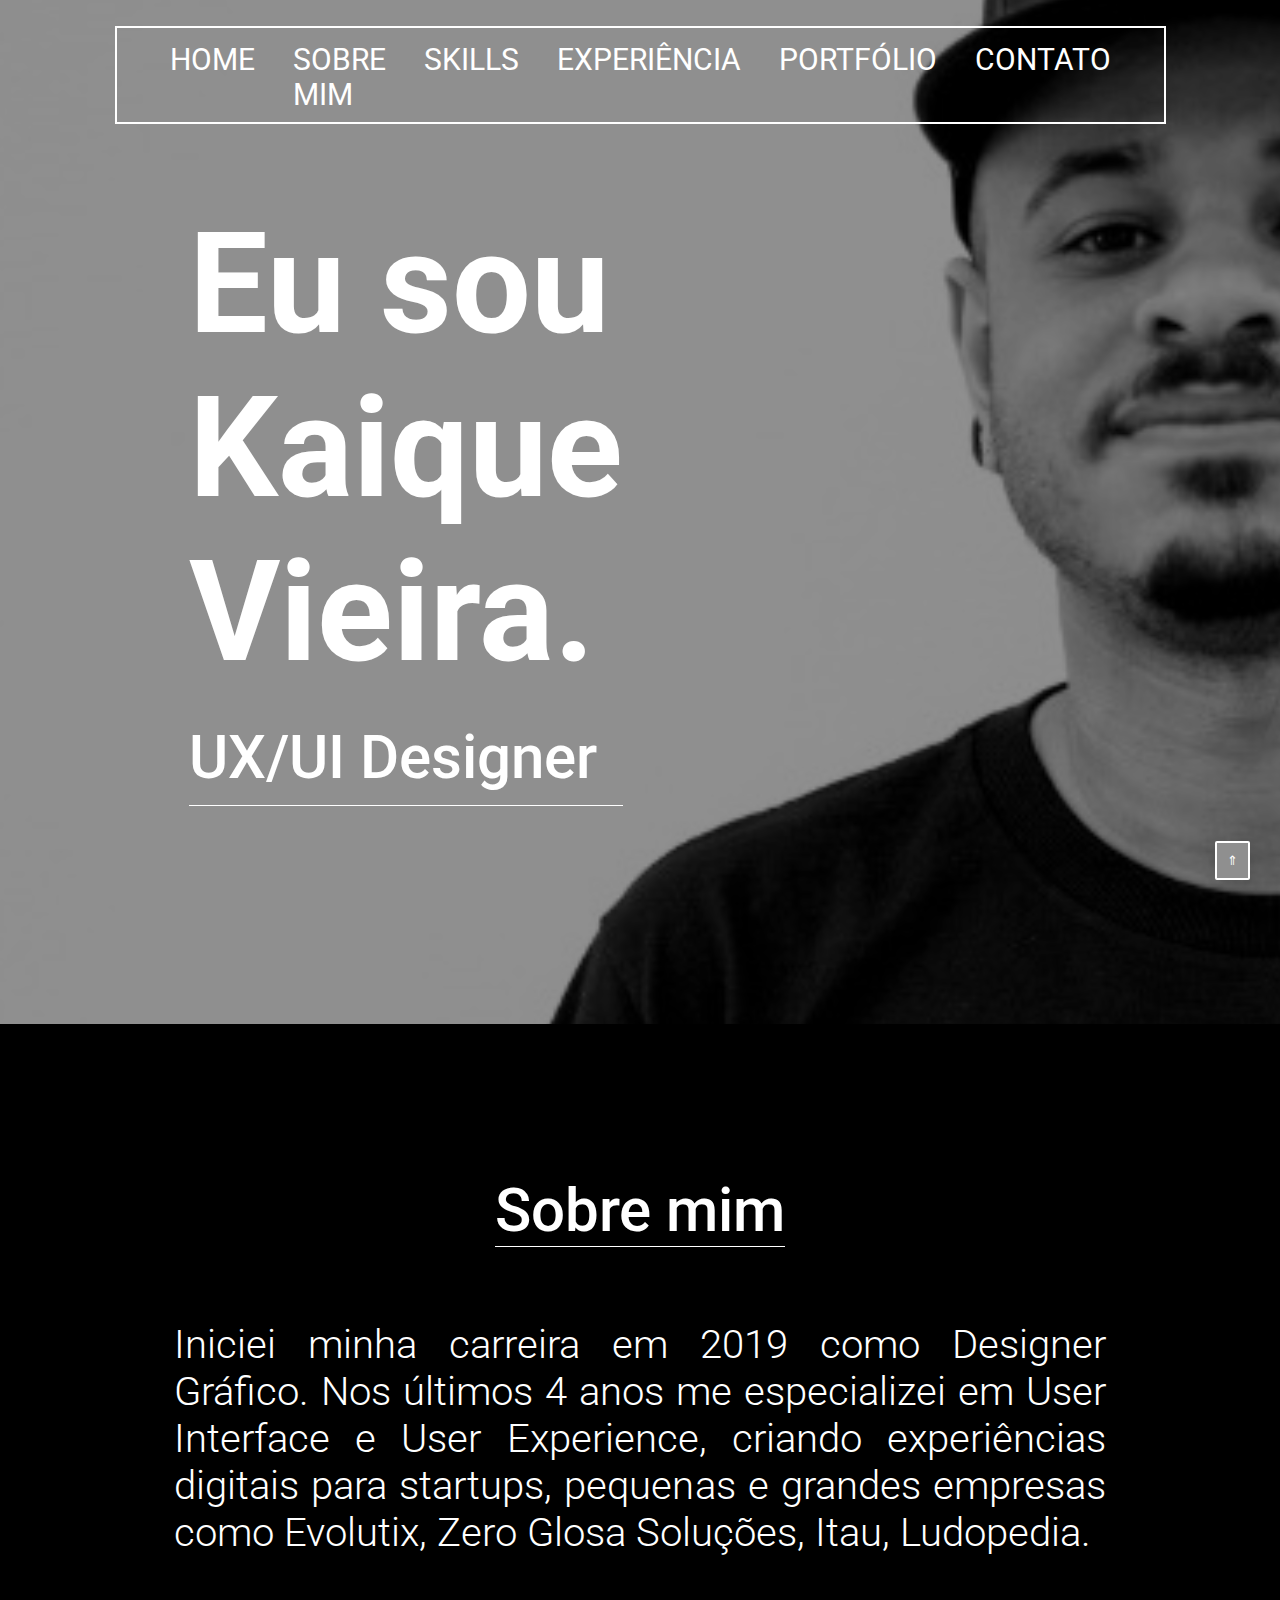
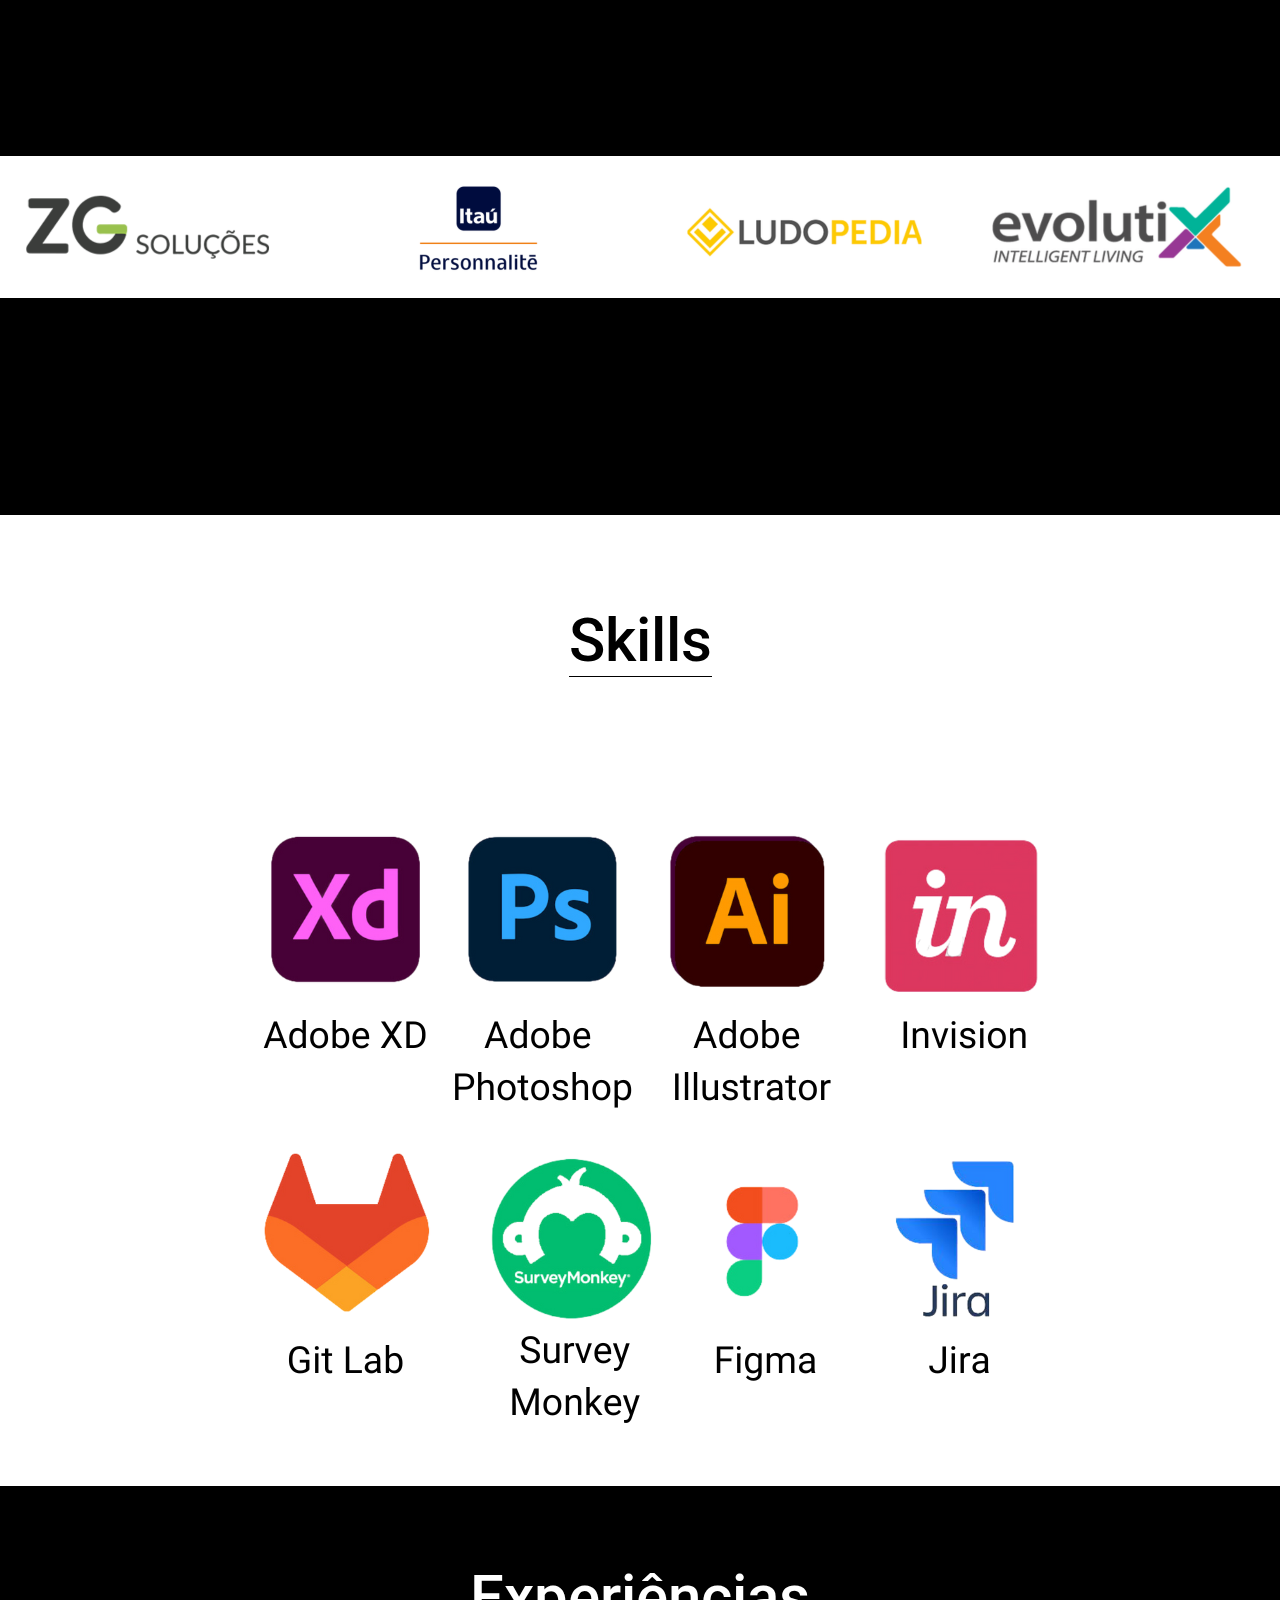
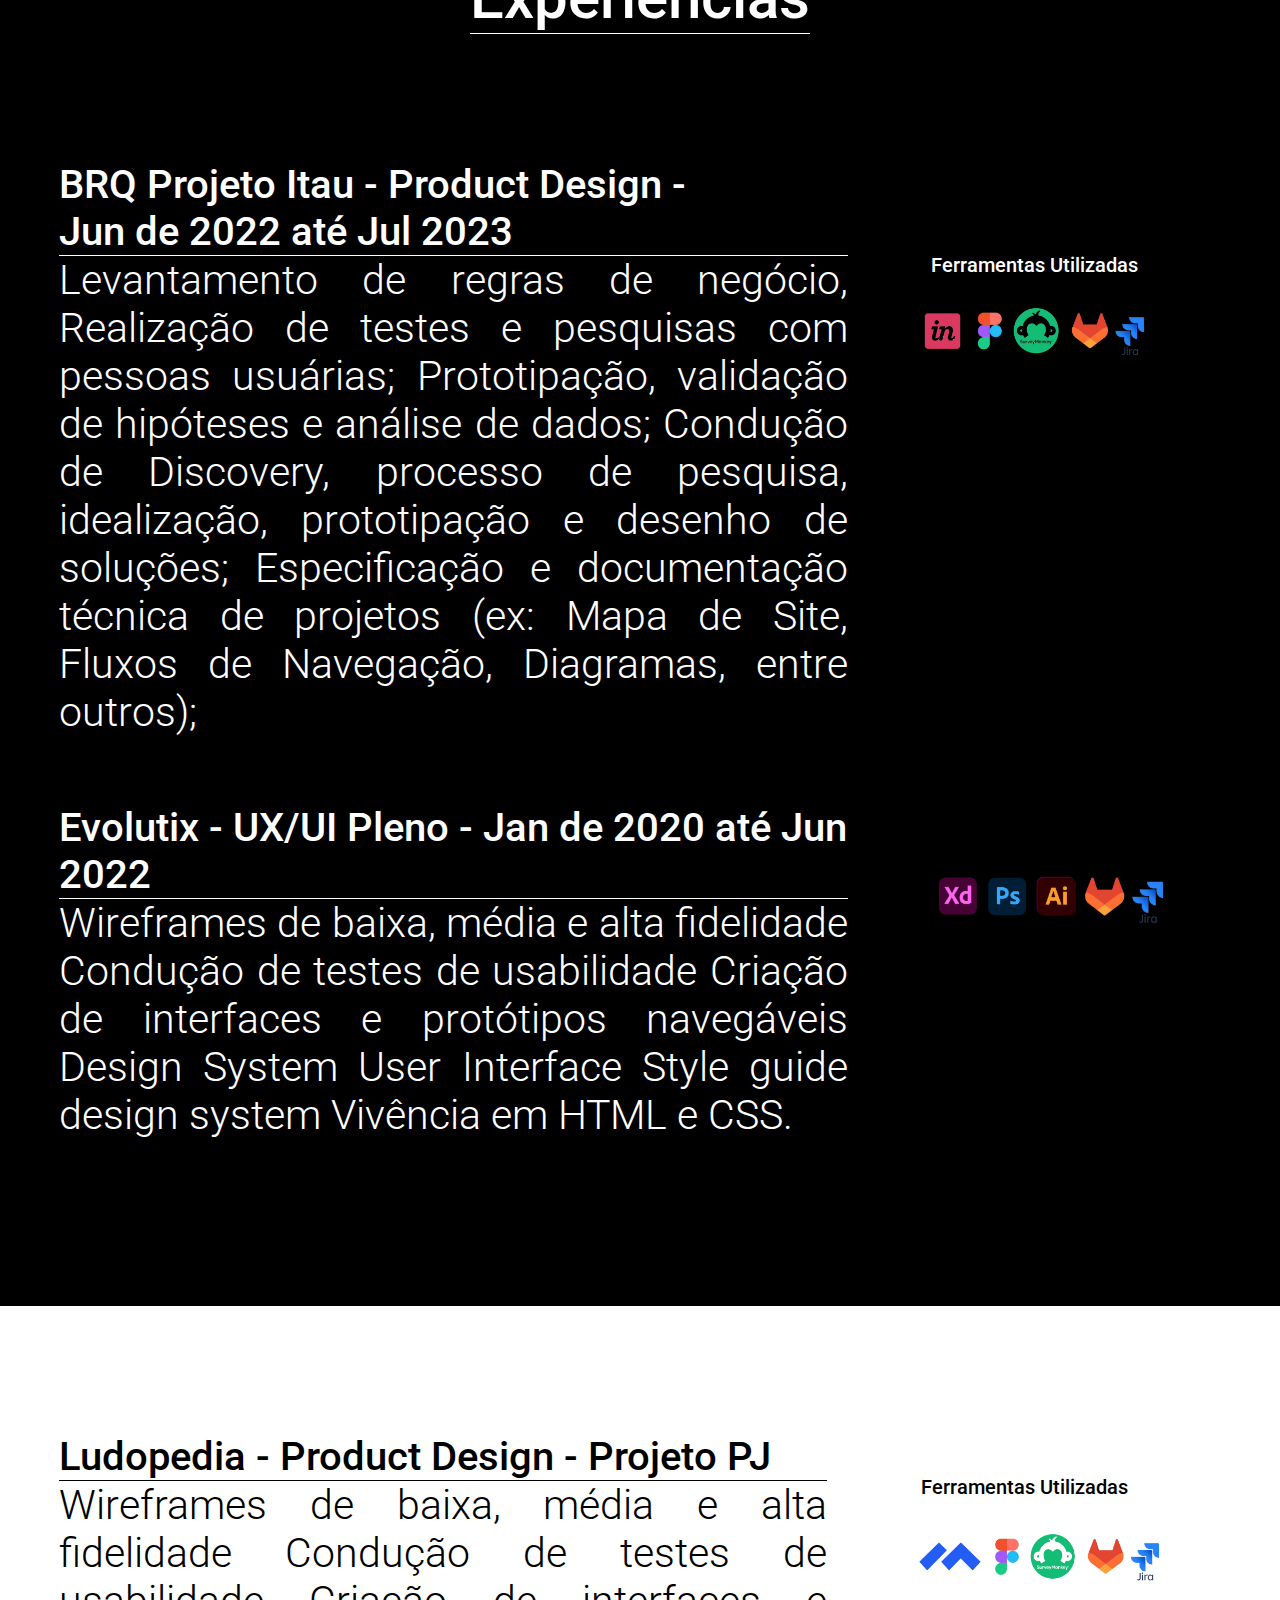
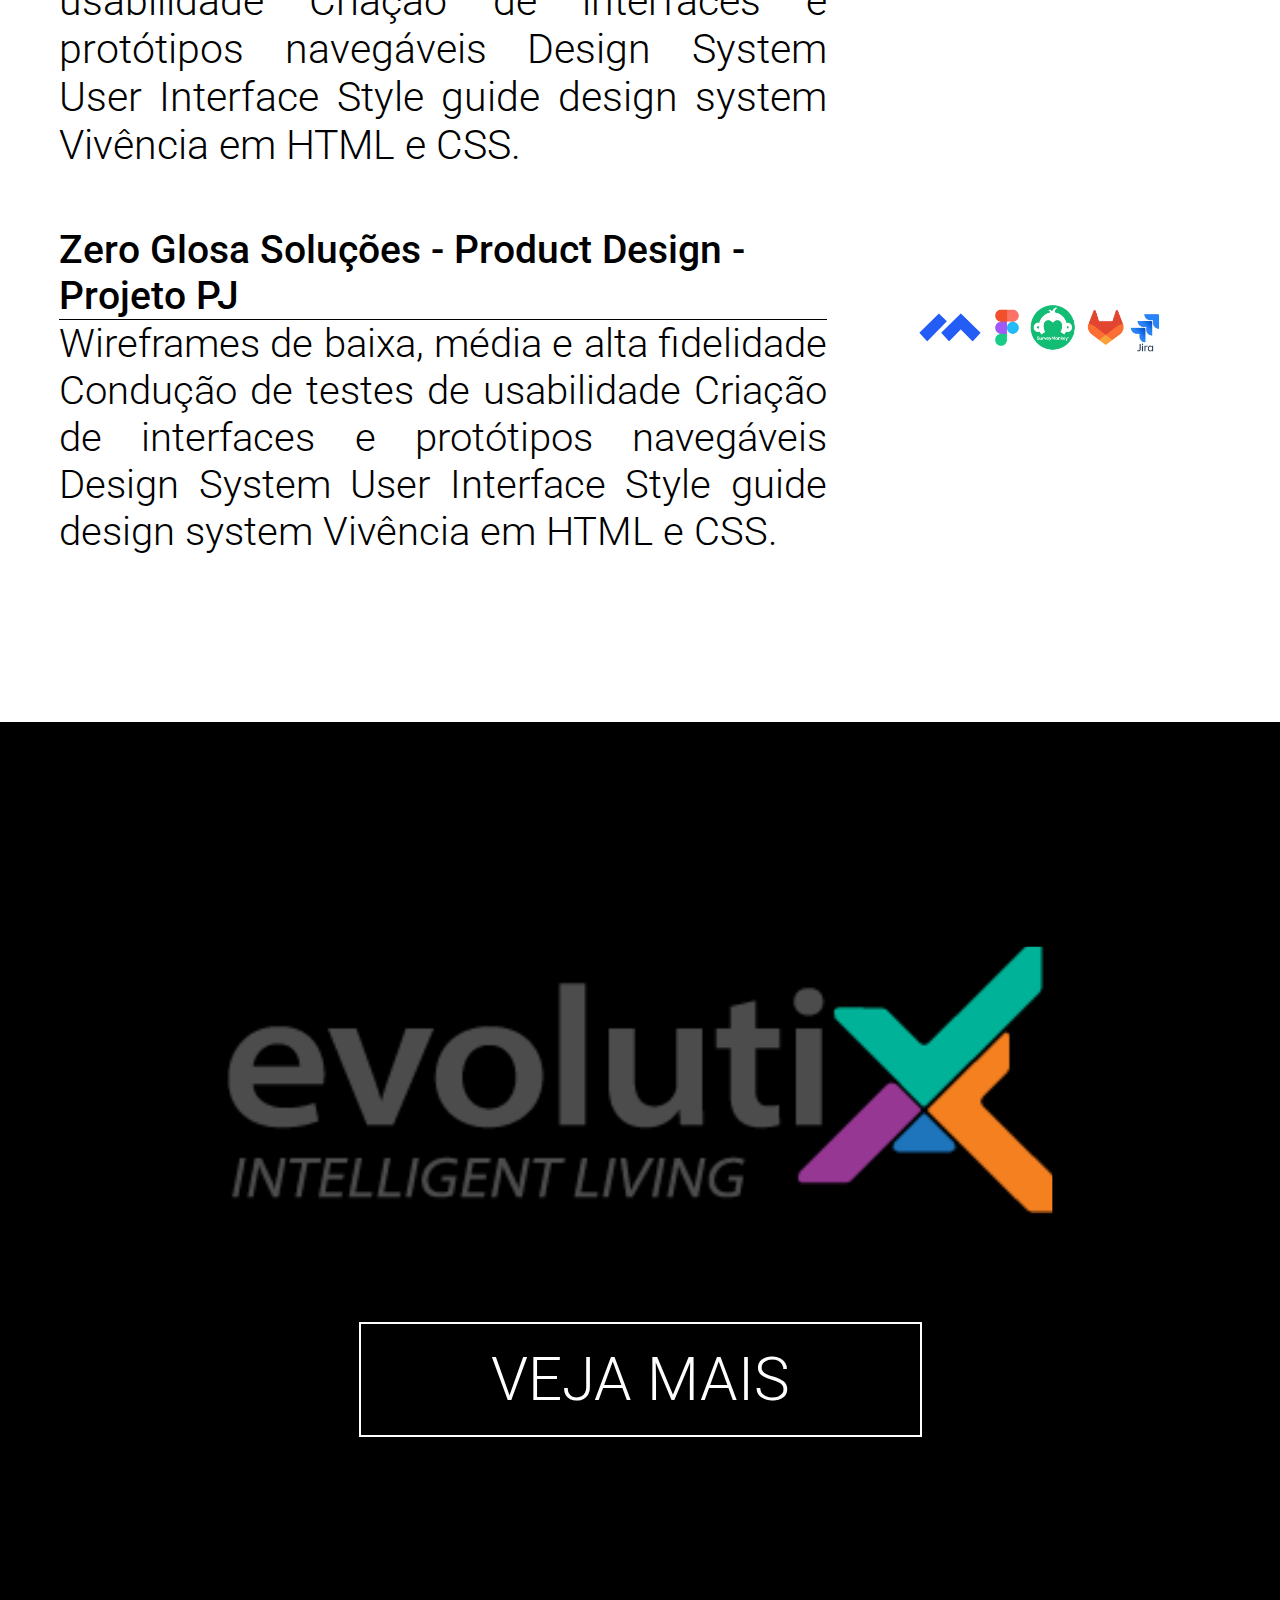
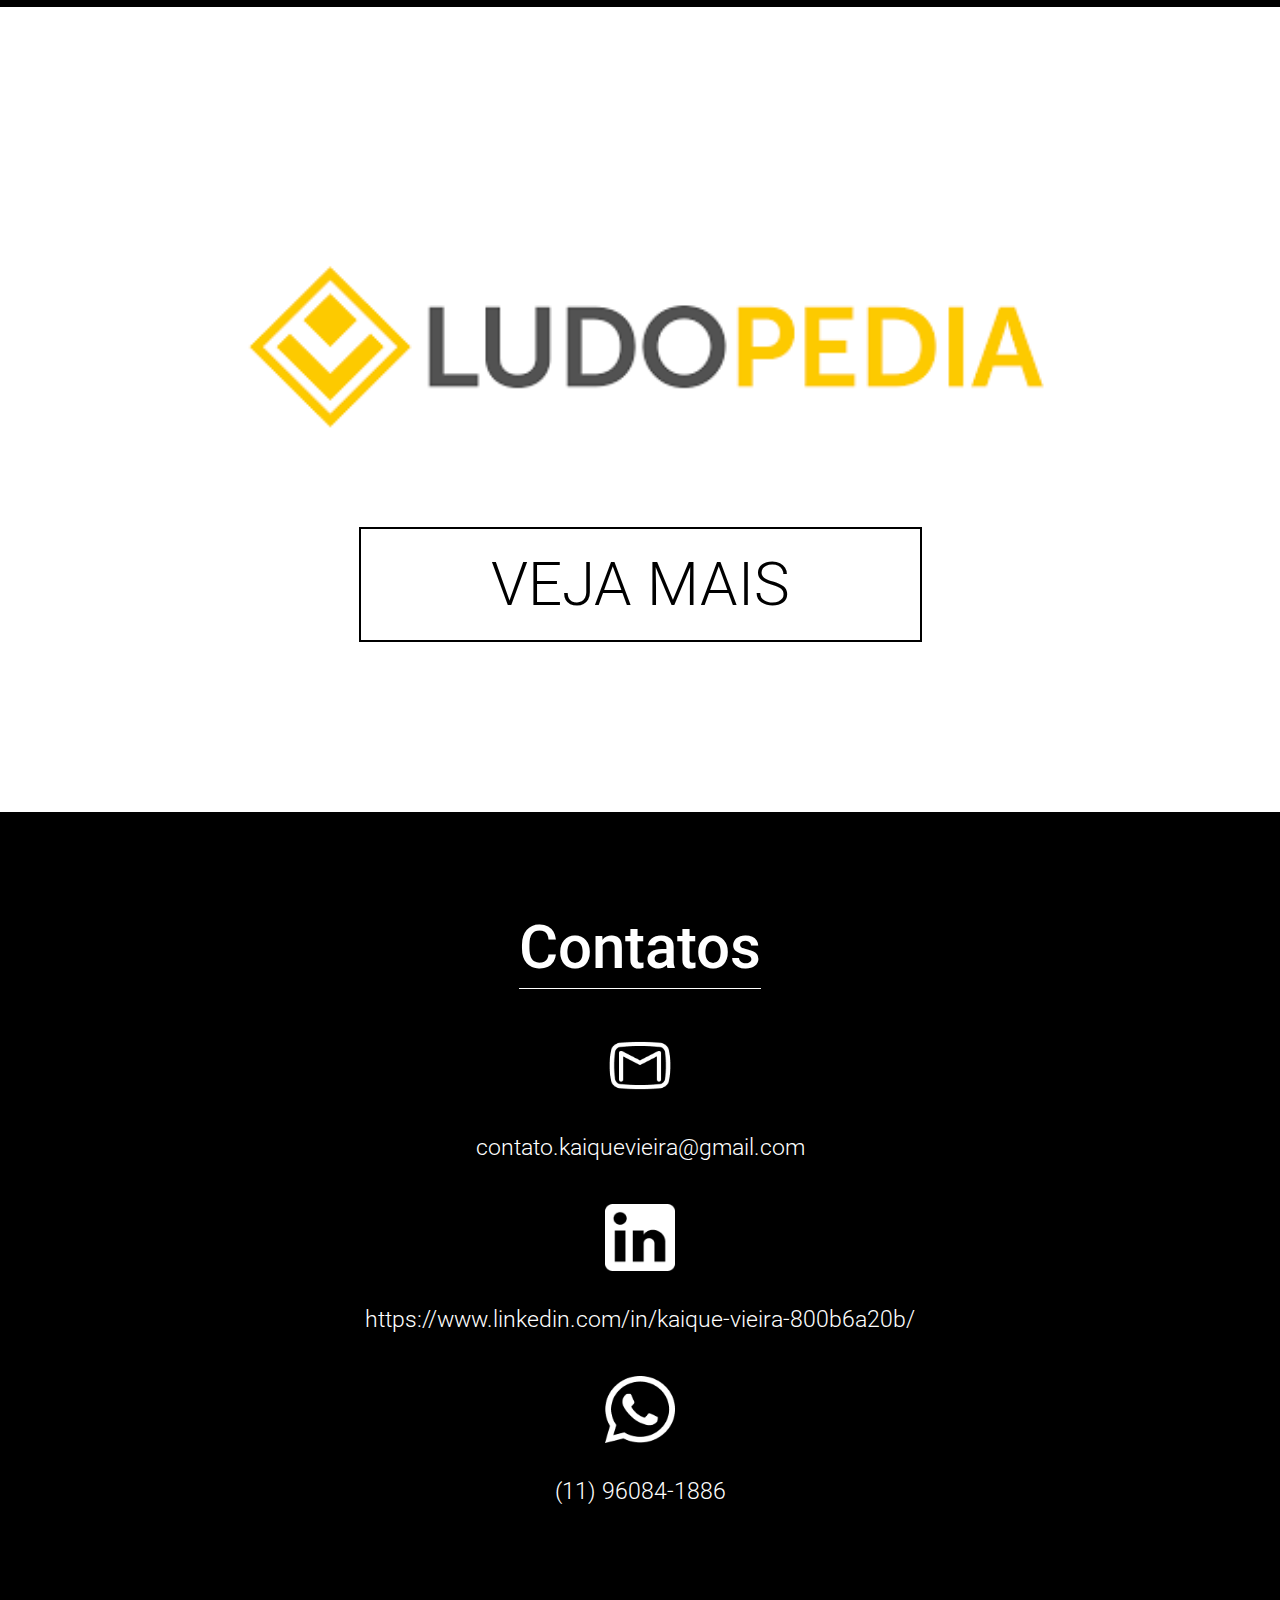
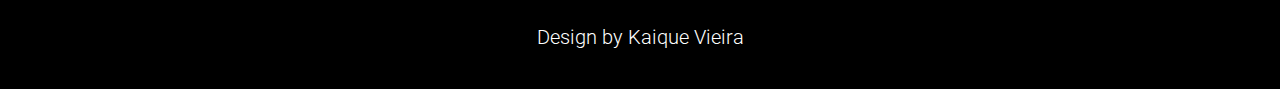
==== commit 97413a54: "Consturção do portfolio Itau Personalite" ====
--- a/index.html
+++ b/index.html
@@ -2,7 +2,7 @@
 <html lang="pt-br">
 <head>
 	<meta charset="UTF-8">
-	<meta name="viewport" content="width=device-width, initial-scale=1.0">
+	<meta name="viewport" content="width=device-width, initial-scale=0.9">
 	<meta name="description" content="Olá! Sou Kaique Vieira e esse é meu portfólio.">
 	<link rel="stylesheet" type="text/css" href="style.css">
 	<script type="text/javascript" src="btn.js"></script>
@@ -31,10 +31,14 @@
 		<section class="conteudo-sobre" id="about">
 				<h1 class="conteudo-sobre-titulo">Sobre mim</h1>
 				<p class="conteudo-sobre-desc">
-					Iniciei minha carreira em 2019 como Designer Gráfico. Nos <br>
-					últimos 4 anos me especializei em User Interface e User <br>
-					Experience, criando experiências digitais para startups, <br>
-					pequenas e grandes empresas como Evolutix, Zero Glosa <br>
+					Iniciei minha carreira em 2019 como Designer Gráfico. Nos
+					 
+					últimos 4 anos me especializei em User Interface e User 
+					
+					Experience, criando experiências digitais para startups, 
+					
+					pequenas e grandes empresas como Evolutix, Zero Glosa 
+					
 					Soluções, Itau, Ludopedia.
 				</p>
 			<img class="conteudo-sobre-imagem" src="src/SobreMim/SobreMim.png">
@@ -56,11 +60,13 @@
 							Jun de 2022 até Jul 2023
 						</h2>
 						<p class="conteudo-experiencias-itens-brq-desc">
-							Wireframes de baixa, média e alta fidelidade 
-							Condução de testes de usabilidade Criação de 
-							interfaces e protótipos navegáveis Design System 
-							User Interface Style guide design system  Vivência 
-							em HTML e CSS.                    
+							Levantamento de regras de negócio, Realização de 
+							testes e pesquisas com pessoas usuárias; Prototipação, 
+							validação de hipóteses e análise de dados; Condução 
+							de Discovery, processo de pesquisa, idealização, 
+							prototipação e desenho de soluções; Especificação e 
+							documentação técnica de projetos (ex: Mapa de Site, 
+							Fluxos de Navegação, Diagramas, entre outros); 
 						</p>
 					</div>
 						<div class="conteudo-experiencias-itens-brq-titulo-ferramentas-column">
@@ -80,7 +86,7 @@
 					</p>
 				</div>
 					<div class="conteudo-experiencias-itens-evolutix-titulo-ferramentas-column">
-						<h3 class="conteudo-experiencias-itens-evolutix-titulo-ferramentas">Ferramentas Utilizadas</h4>
+						<h3 class="conteudo-experiencias-itens-evolutix-titulo-ferramentas"></h4>
 						<img class="conteudo-experiencias-itens-evolutix-imagens-ferramentas" src="src/Ferramentas/ferramentas evolutix.PNG" >
 					</div>
 			</div>	
@@ -114,7 +120,7 @@
 				</p>
 			</div>
 				<div class="conteudo-experiencias-itens-zg-titulo-ferramentas-column">
-					<h3 class="conteudo-experiencias-itens-zg-titulo-ferramentas">Ferramentas Utilizadas</h4>
+					<h3 class="conteudo-experiencias-itens-zg-titulo-ferramentas"></h4>
 					<img class="conteudo-experiencias-itens-zg-imagens-ferramentas" src="src/Ferramentas/ferramentas zg.PNG" >
 				</div>
 		</div>	
@@ -124,7 +130,7 @@
 			<div class="conteu-portfolio-evolutix">
 				<img class="conteudo-portfolio-evolutix-imagem" src="src/portfolio/evolutix.png">
 				<div  class="conteudo-portfolio-evolutix-btn">
-					<button type="type" class="conteudo-portfolio-evolutix-btn-texto" onclick="window.location.href='http://127.0.0.1:5500/evolutix.html';"> VEJA MAIS </button>
+					<button type="type" class="conteudo-portfolio-evolutix-btn-texto" onclick="window.location.href='https://kaiquevieira.com.br/evolutix';"> VEJA MAIS </button>
 				</div>
 			</div>
 		</section>
--- a/style.css
+++ b/style.css
@@ -117,10 +117,10 @@
   font-family: Roboto;
   font-size: 40px;
   font-style: normal;
-  font-weight: 400;
-  line-height: normal;
-  padding-top: 74px;
-  padding-bottom: 200px;
+  font-weight: 300;
+  line-height: normal;
+  padding: 74px 174px 200px 174px;
+
 }
 
 .conteudo-sobre-imagem{
@@ -194,7 +194,7 @@
   color: #FFF;
   text-align: justify;
   font-family: Roboto;
-  font-size: 40px;
+  font-size: 41px;
   font-style: normal;
   font-weight: 300;
   line-height: normal;
@@ -234,7 +234,7 @@
   color: #FFF;
   text-align: left;
   font-family: Roboto;
-  font-size: 39px;
+  font-size: 40px;
   font-style: normal;
   font-weight: 500;
   line-height: normal;
@@ -246,7 +246,7 @@
   color: #FFF;
   text-align: justify;
   font-family: Roboto;
-  font-size: 40px;
+  font-size: 41px;
   font-style: normal;
   font-weight: 300;
   line-height: normal;
@@ -254,7 +254,7 @@
 }
 
 .conteudo-experiencias-itens-evolutix-titulo-ferramentas-column{
-  padding-top: 160px;
+  padding-top: 110px;
   grid-column-start: 3;
   grid-column-end: 3;
 }
@@ -266,7 +266,6 @@
   font-style: normal;
   font-weight: 500;
   line-height: normal;
-  
 }
 
 .conteudo-experiencias-itens-evolutix-imagens-ferramentas{
@@ -306,7 +305,7 @@
   color: #000;
   text-align: justify;
   font-family: Roboto;
-  font-size: 40px;
+  font-size: 41px;
   font-style: normal;
   font-weight: 300;
   line-height: normal;
@@ -314,7 +313,7 @@
 }
 
 .conteudo-experiencias-itens-ludopedia-titulo-ferramentas-column{
-  padding-top: 160px;
+  padding-top: 110px;
   grid-column-start: 3;
   grid-column-end: 3;
 }
@@ -501,7 +500,7 @@
   font-style: normal;
   font-weight: 300;
   line-height: normal;
-  padding-top: 129px;
+  padding-top: 120px;
   padding-bottom: 40px;
 }
 
@@ -526,8 +525,3 @@
   background-color: #1a1919;
   color: #6FCF57;
 }
-
-
-
-/*   EVOLUTIX HOME     */
-
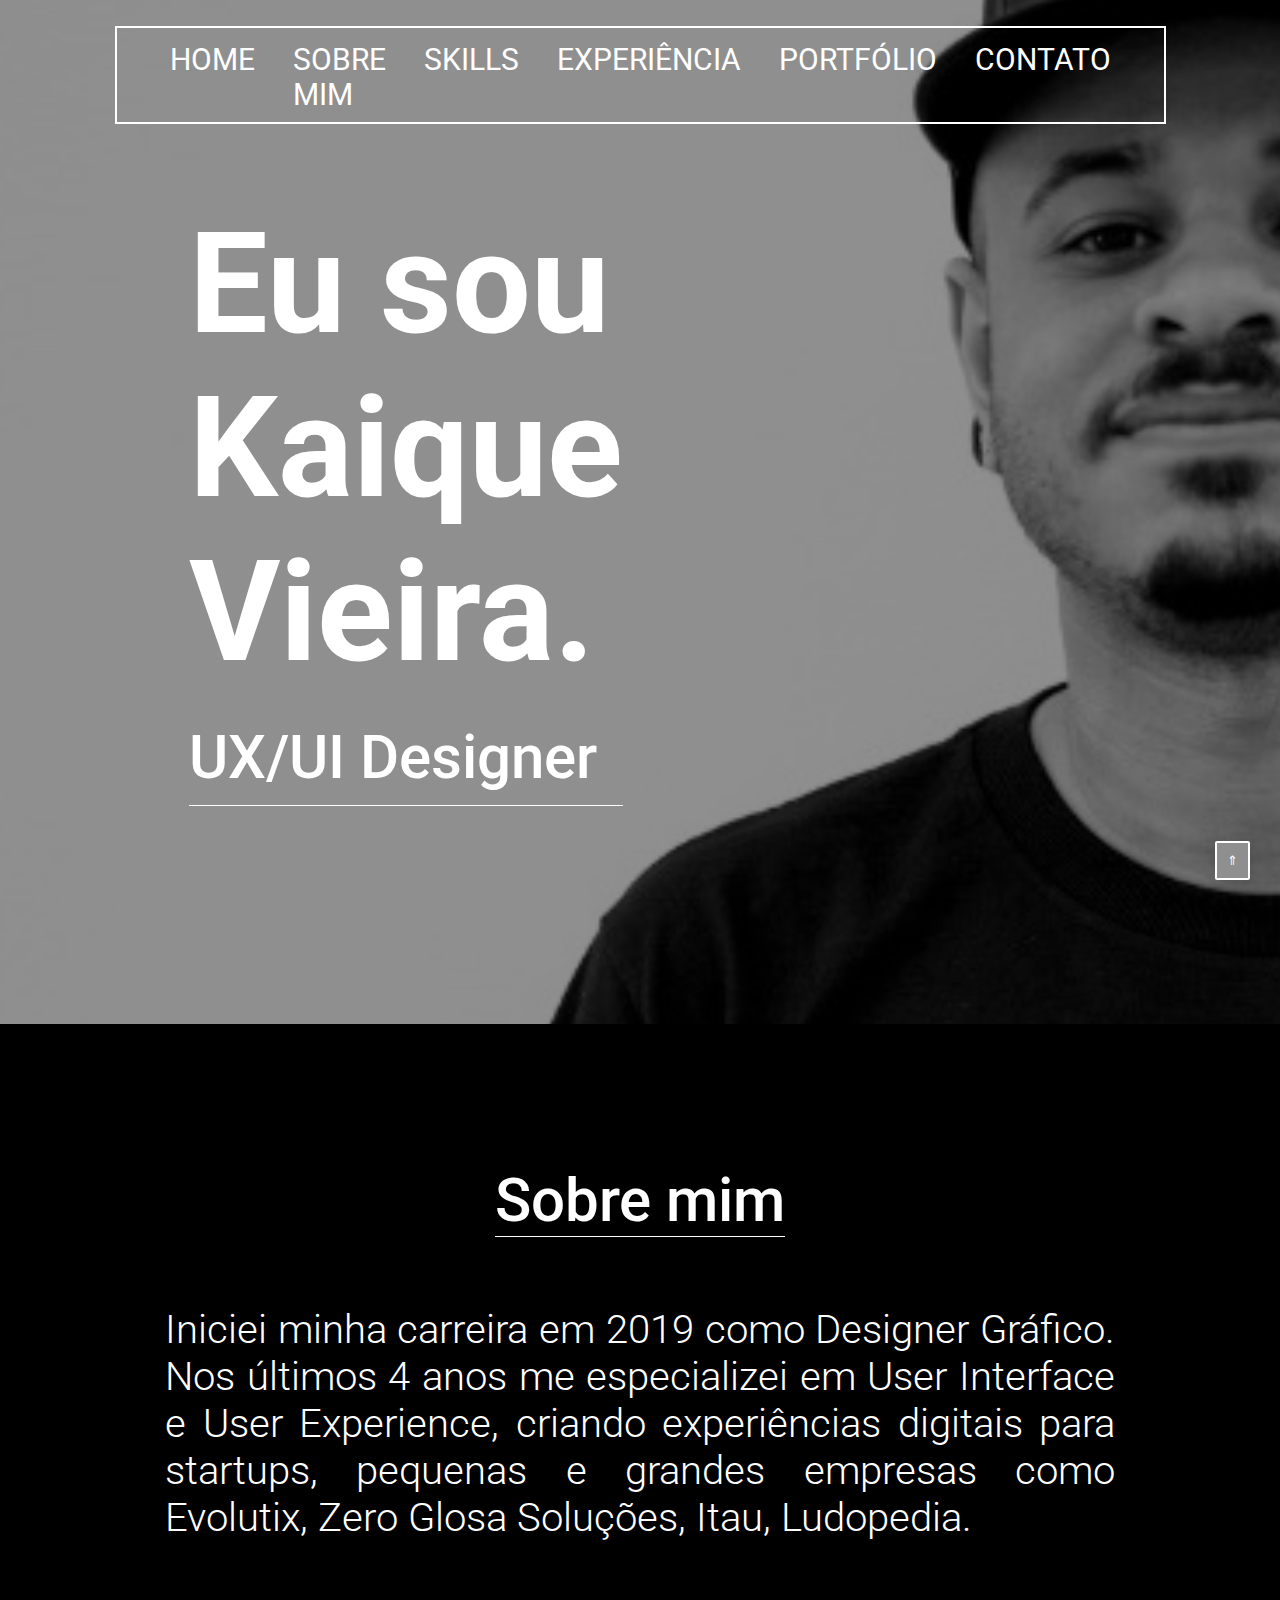
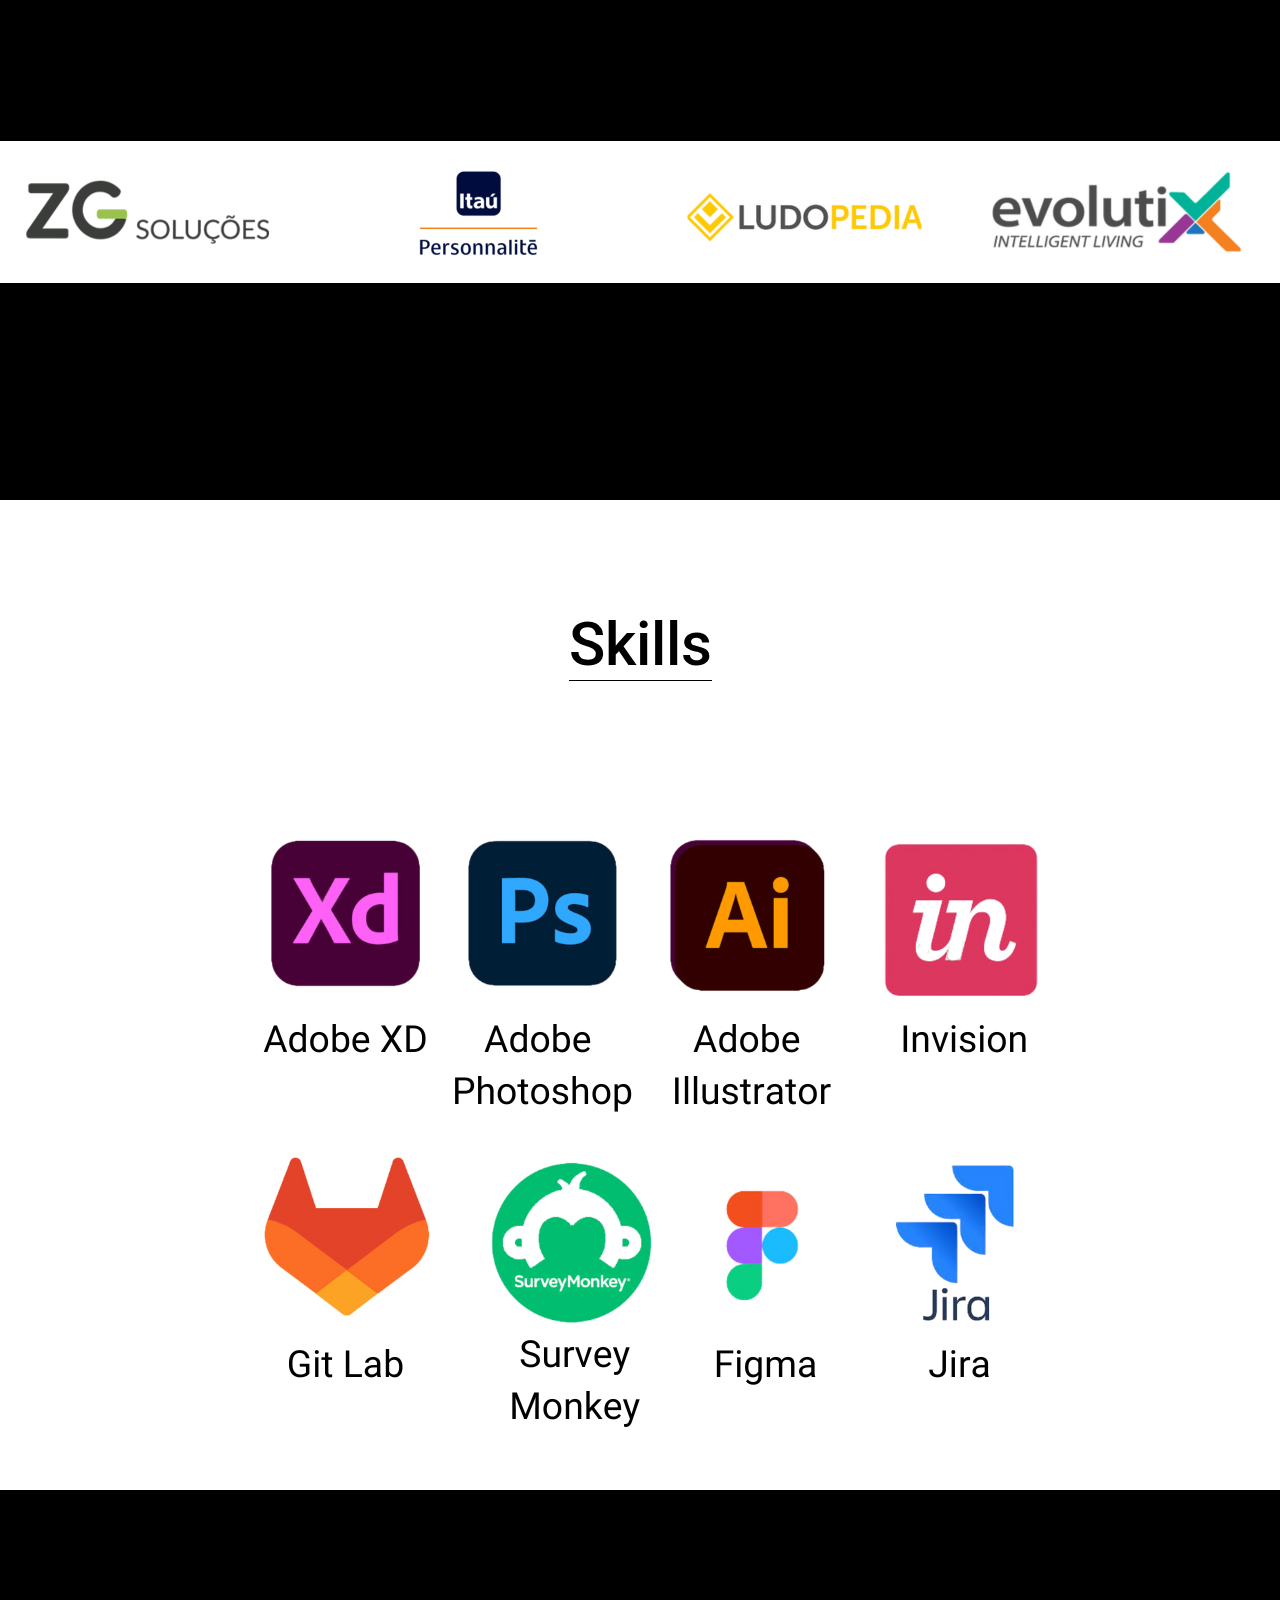
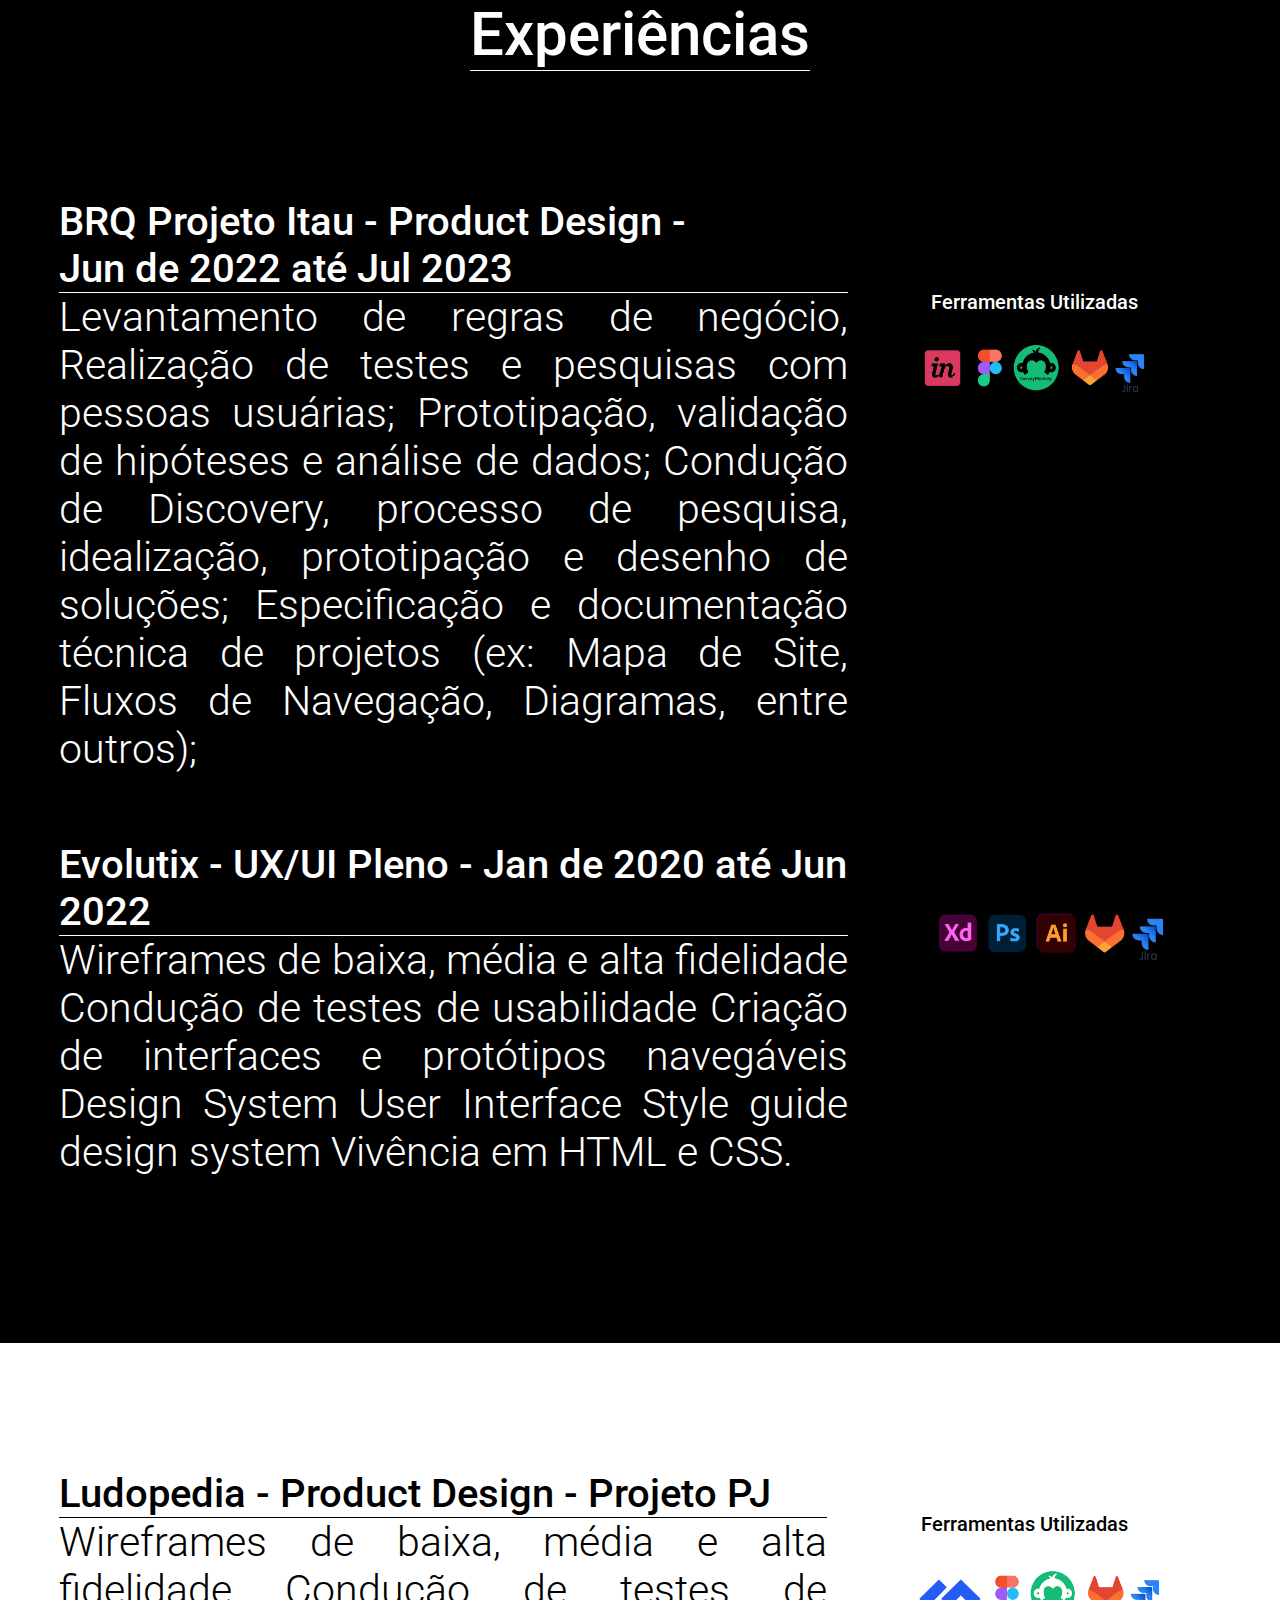
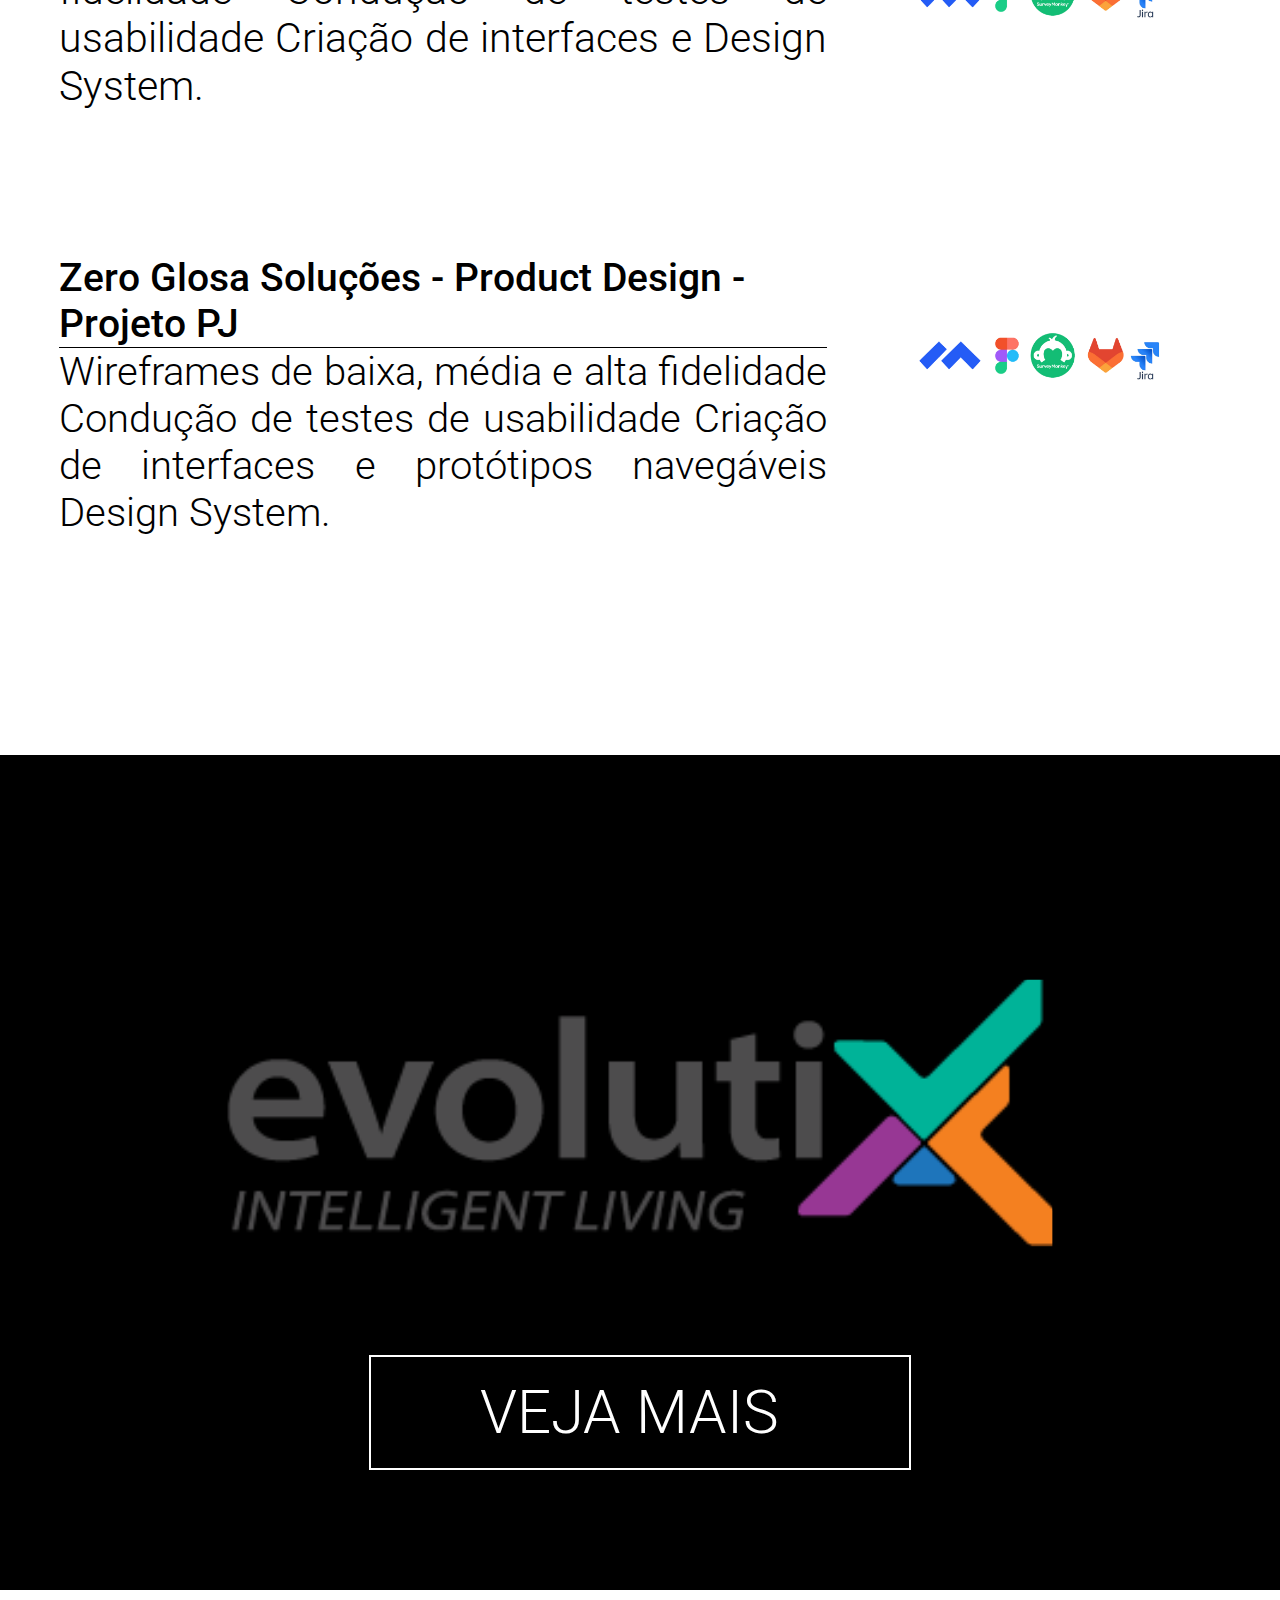
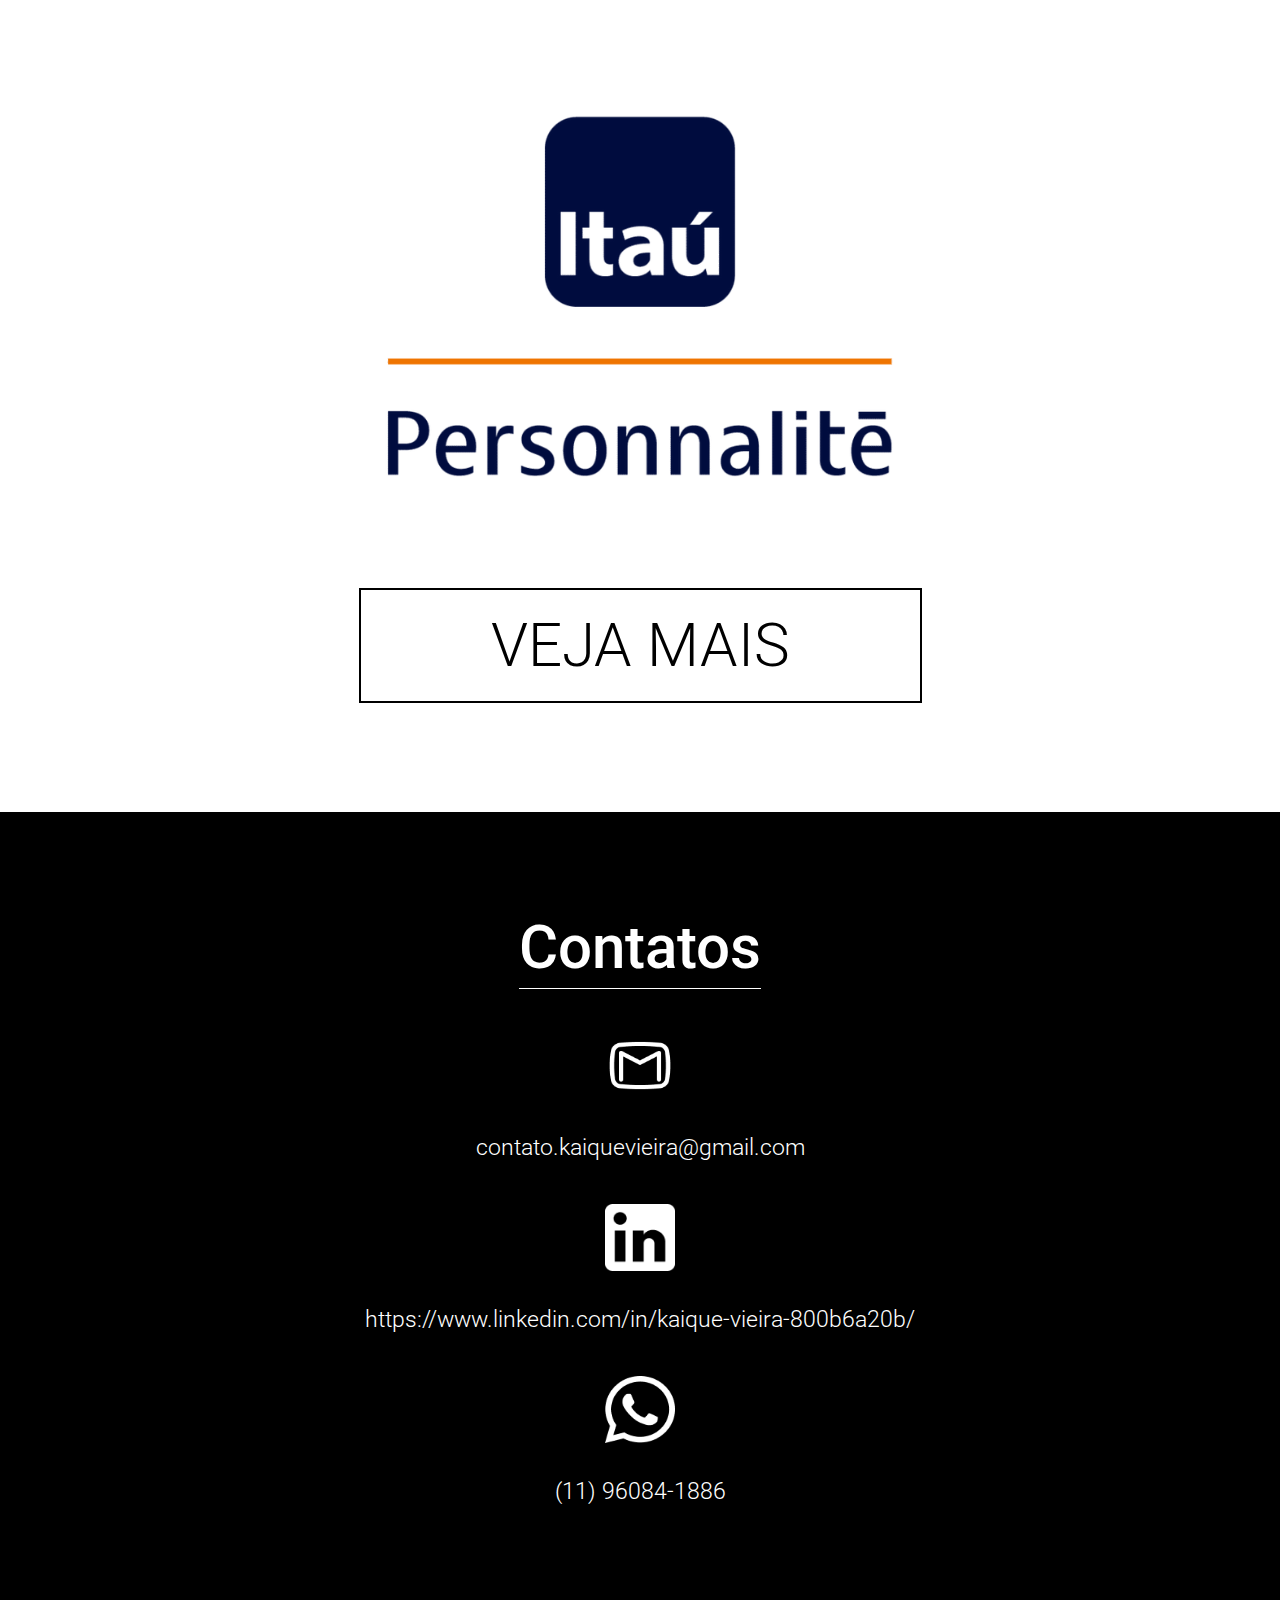
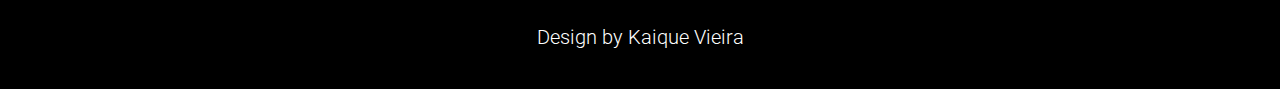
==== commit 05404718: "Ajustes de espaçamento e logos" ====
--- a/index.html
+++ b/index.html
@@ -98,9 +98,7 @@
 					<p class="conteudo-experiencias-itens-ludopedia-desc">
 						Wireframes de baixa, média e alta fidelidade 
 						Condução de testes de usabilidade Criação de 
-						interfaces e protótipos navegáveis Design System 
-						User Interface Style guide design system  Vivência 
-						em HTML e CSS.                    
+						interfaces e Design System.                                       
 					</p>
 				</div>
 					<div class="conteudo-experiencias-itens-ludopedia-titulo-ferramentas-column">
@@ -114,9 +112,7 @@
 				<p class="conteudo-experiencias-itens-zg-desc">
 					Wireframes de baixa, média e alta fidelidade 
 					Condução de testes de usabilidade Criação de 
-					interfaces e protótipos navegáveis Design System 
-					User Interface Style guide design system  Vivência 
-					em HTML e CSS.                    
+					interfaces e protótipos navegáveis Design System.                                        
 				</p>
 			</div>
 				<div class="conteudo-experiencias-itens-zg-titulo-ferramentas-column">
@@ -136,10 +132,10 @@
 		</section>
 
 		<section class="conteudo-portfolio-2">
-			<div class="conteu-portfolio-ludopedia">
-				<img class="conteudo-portfolio-ludopedia-imagem" src="src/portfolio/ludopedia.png" >
-				<div  class="conteudo-portfolio-ludopedia-btn">
-					<button type="button" class="conteudo-portfolio-ludopedia-btn-texto"> VEJA MAIS </button>
+			<div class="conteu-portfolio-itau">
+				<img class="conteudo-portfolio-itau-imagem" src="src/portfolio/itau.png" >
+				<div  class="conteudo-portfolio-itau-btn">
+					<button type="button" class="conteudo-portfolio-itau-btn-texto" onclick="window.location.href='https://kaiquevieira.com.br/itau';"> VEJA MAIS </button>
 				</div>
 			</div>
 		</section>
--- a/style.css
+++ b/style.css
@@ -70,7 +70,7 @@
   display: flex;
   flex-direction: column;
   gap: 28px;
-  padding: 78px 816px 369px 189px;
+  padding: 78px 816px 250px 189px;
 }
 
 .conteudo-principal-escrito-titulo{
@@ -109,6 +109,7 @@
   font-weight: 500;
   line-height: normal;
   border-bottom: 1.6px solid #FFF;
+  padding-top: 109px;
 }
 
 .conteudo-sobre-desc{
@@ -119,7 +120,7 @@
   font-style: normal;
   font-weight: 300;
   line-height: normal;
-  padding: 74px 174px 200px 174px;
+  padding: 69px 165px 200px 165px;
 
 }
 
@@ -144,7 +145,7 @@
   font-weight: 500;
   line-height: normal;
   border-bottom: 1.6px solid #000;
-  padding-top: 90px;
+  padding-top: 109px;
 }
 
 .conteudo-experiencias-titulo{
@@ -161,7 +162,7 @@
   font-style: normal;
   font-weight: 500;
   line-height: normal;
-  padding-top: 76px;
+  padding-top: 109px;
   border-bottom: 1.6px solid #fff;
 }
 
@@ -309,7 +310,7 @@
   font-style: normal;
   font-weight: 300;
   line-height: normal;
-  padding-bottom: 58px;
+  padding-bottom: 145px;
 }
 
 .conteudo-experiencias-itens-ludopedia-titulo-ferramentas-column{
@@ -361,7 +362,7 @@
   font-style: normal;
   font-weight: 300;
   line-height: normal;
-  padding-bottom: 108px;
+  padding-bottom: 160px;
 }
 
 .conteudo-experiencias-itens-zg-titulo-ferramentas-column{
@@ -402,7 +403,7 @@
   display: flex;
   justify-content: center;
   padding-top:100px;
-  padding-bottom: 170px;
+  padding-bottom: 120px;
   
 }
 .conteudo-portfolio-evolutix-btn-texto{
@@ -414,7 +415,7 @@
   font-weight: 300;
   line-height: normal;
   background-color: #000;
-  padding: 20px 130px 20px 130px;
+  padding: 20px 130px 20px 109px;
   border: 2px  solid #FFF;
 }
 
@@ -425,17 +426,18 @@
   justify-content: center;
   background-color: #FFF;
 }
-.conteudo-portfolio-ludopedia-imagem{
-  padding-top: 200px;
-}
-
-.conteudo-portfolio-ludopedia-btn{
-  display: flex;
-  justify-content: center;
-  padding-top: 40px;
-  padding-bottom: 170px;
-}
-.conteudo-portfolio-ludopedia-btn-texto{
+
+.conteudo-portfolio-itau-imagem{
+  padding-top: 109px;
+}
+
+.conteudo-portfolio-itau-btn{
+  display: flex;
+  justify-content: center;
+  padding-bottom: 109px;
+  padding-top: 100px;
+}
+.conteudo-portfolio-itau-btn-texto{
   color: #000;
   text-align: center;
   font-family: Roboto;
